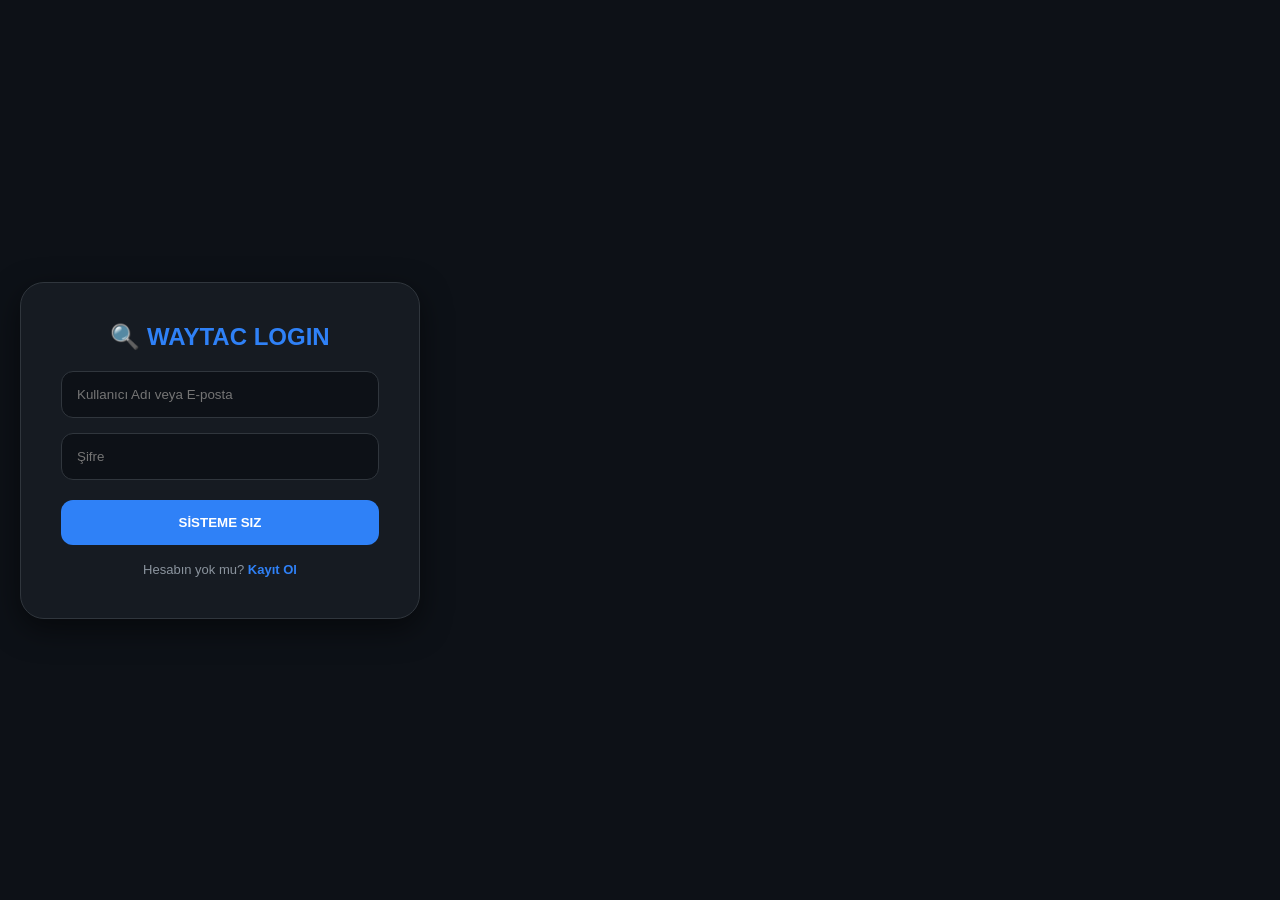
==== index.html @ c375c384 "Update index.html" ====
<!DOCTYPE html>
<html lang="tr">
<head>
    <meta charset="UTF-8">
    <meta name="viewport" content="width=device-width, initial-scale=1.0">
    <title>WAYTAC PANEL | Komuta Merkezi</title>
    
    <!-- 1. SİBER GÜVENLİK VE KAYIT MOTORU -->
    <script>
        function checkSession() {
            if (!localStorage.getItem('waytac_session')) {
                document.body.innerHTML = `
                <div id="auth-container" style="background:#0d1117; color:white; height:100vh; display:flex; align-items:center; justify-content:center; font-family:sans-serif; flex-direction:column; padding:20px;">
                    <!-- GİRİŞ FORMU -->
                    <div id="login-box" style="background:#161b22; padding:40px; border-radius:24px; border:1px solid #30363d; width:100%; max-width:400px; text-align:center; box-shadow: 0 10px 30px rgba(0,0,0,0.5);">
                        <h2 style="margin-bottom:20px; color:#2f81f7;">🔍 WAYTAC LOGIN</h2>
                        <input type="text" id="l_user" placeholder="Kullanıcı Adı veya E-posta" style="width:100%; padding:15px; margin-bottom:15px; background:#0d1117; border:1px solid #30363d; border-radius:12px; color:white; outline:none;">
                        <input type="password" id="l_pass" placeholder="Şifre" style="width:100%; padding:15px; margin-bottom:20px; background:#0d1117; border:1px solid #30363d; border-radius:12px; color:white; outline:none;">
                        <button onclick="doLogin()" style="width:100%; padding:15px; background:#2f81f7; border:none; border-radius:12px; color:white; font-weight:bold; cursor:pointer; margin-bottom:15px;">SİSTEME SIZ</button>
                        <span onclick="toggleAuth()" style="color:#8b949e; cursor:pointer; font-size:13px;">Hesabın yok mu? <b style="color:#2f81f7;">Kayıt Ol</b></span>
                    </div>
                    <!-- KAYIT FORMU -->
                    <div id="reg-box" style="display:none; background:#161b22; padding:40px; border-radius:24px; border:1px solid #30363d; width:100%; max-width:400px; text-align:center;">
                        <h2 style="margin-bottom:20px; color:#2f81f7;">📧 E-POSTA KAYIT</h2>
                        <input type="email" id="r_email" placeholder="E-posta Adresi" style="width:100%; padding:15px; margin-bottom:15px; background:#0d1117; border:1px solid #30363d; border-radius:12px; color:white; outline:none;">
                        <input type="password" id="r_pass" placeholder="Güçlü Şifre Oluştur" style="width:100%; padding:15px; margin-bottom:20px; background:#0d1117; border:1px solid #30363d; border-radius:12px; color:white; outline:none;">
                        <button onclick="doRegister()" style="width:100%; padding:15px; background:#2f81f7; border:none; border-radius:12px; color:white; font-weight:bold; cursor:pointer; margin-bottom:15px;">KAYDI TAMAMLA</button>
                        <span onclick="toggleAuth()" style="color:#8b949e; cursor:pointer; font-size:13px;">Zaten üye misin? <b style="color:#2f81f7;">Giriş Yap</b></span>
                    </div>
                </div>`;
            }
        }

        function toggleAuth() {
            const l = document.getElementById('login-box');
            const r = document.getElementById('reg-box');
            l.style.display = l.style.display === 'none' ? 'block' : 'none';
            r.style.display = r.style.display === 'none' ? 'block' : 'none';
        }

        function doRegister() {
            const e = document.getElementById('r_email').value;
            const p = document.getElementById('r_pass').value;
            if(e && p) {
                localStorage.setItem('u_' + e, p);
                alert("Operatör kaydı başarılı! Şimdi giriş yapabilirsin.");
                toggleAuth();
            }
        }

        function doLogin() {
            const u = document.getElementById('l_user').value;
            const p = document.getElementById('l_pass').value;
            if((u === "waytac" && p === "aytac1235") || (localStorage.getItem('u_'+u) === p)) {
                localStorage.setItem('waytac_session', u);
                location.reload();
            } else { alert("YETKİ REDDEDİLDİ!"); }
        }
    </script>

    <link rel="stylesheet" href="https://cloudflare.com">
    <style>
        :root { --bg: #0d1117; --sidebar: #11151c; --accent: #2f81f7; --text: #8b949e; --card: #161b22; }
        * { box-sizing: border-box; margin: 0; padding: 0; }
        body { background: var(--bg); color: white; font-family: sans-serif; display: flex; overflow-x: hidden; min-height: 100vh; }
        
        .menu-toggle { position: fixed; top: 20px; left: 20px; background: var(--accent); color: white; width: 45px; height: 45px; display: flex; align-items: center; justify-content: center; border-radius: 12px; cursor: pointer; z-index: 1100; box-shadow: 0 0 15px rgba(47,129,247,0.5); }
        .sidebar { width: 280px; height: 100vh; background: var(--sidebar); position: fixed; left: -280px; top: 0; border-right: 1px solid #30363d; padding: 25px; z-index: 1050; transition: 0.3s; overflow-y: auto; }
        .sidebar.active { left: 0; }
        .overlay { display: none; position: fixed; top: 0; left: 0; width: 100%; height: 100%; background: rgba(0,0,0,0.8); z-index: 1040; backdrop-filter: blur(4px); }
        .overlay.active { display: block; }
        
        .logo { font-size: 22px; font-weight: 800; margin-bottom: 30px; margin-top: 50px; text-align: center; }
        .logo span { color: var(--accent); }

        .menu-section a, .dropbtn { display: flex; align-items: center; width: 100%; padding: 12px; color: var(--text); text-decoration: none; border-radius: 10px; background: none; border: none; cursor: pointer; font-size: 14px; margin-bottom: 2px; }
        .menu-section a:hover, .dropbtn:hover { background: #1f2937; color: white; }
        .menu-section i { margin-right: 12px; width: 18px; text-align: center; color: var(--accent); }

        .dropdown-content { display: none; padding-left: 20px; flex-direction: column; }
        .dropdown-content a { font-size: 13px; color: #c9d1d9; padding: 10px; border-radius: 8px; text-decoration: none; }
        .dropdown-content a:hover { color: var(--accent); background: rgba(47, 129, 247, 0.1); }
        .arrow { margin-left: auto; transition: 0.3s; font-size: 10px; }

        main { width: 100%; display: flex; justify-content: center; align-items: center; min-height: 100vh; padding: 20px; }
        .stat-card { background: var(--card); border: 1px solid #30363d; border-radius: 28px; padding: 40px; max-width: 500px; width: 100%; text-align: center; }
        .stats-grid { display: flex; gap: 15px; margin-top: 30px; }
        .stat-item { background: #1f2937; padding: 18px; border-radius: 18px; flex: 1; border: 1px solid #30363d; }
        .stat-label { color: var(--accent); font-size: 12px; display: block; font-weight: bold; }
        .stat-value { font-size: 24px; font-weight: 800; }
        .badge-v1 { font-size: 9px; background: #1e40af; padding: 2px 5px; border-radius: 4px; margin-left: 5px; color: white; }
    </style>
</head>
<body onload="checkSession()">

    <div class="menu-toggle" onclick="toggleSidebar()"><i class="fas fa-bars"></i></div>
    <div class="overlay" id="overlay" onclick="toggleSidebar()"></div>

    <div class="sidebar" id="sidebar">
        <div class="logo">🔍 WAYTAC <span>PANEL</span></div>
        
        <div class="menu-section">
            <a href="#" onclick="location.reload()"><i class="fas fa-home"></i> Ana Sayfa</a>
            <a href="#" onclick="showSorgu('Market', 'Ürün Adı')"><i class="fas fa-shopping-basket"></i> Market</a>
            <a href="#" onclick="showSorgu('Bakiye', 'Yüklenecek Miktar')"><i class="fas fa-wallet"></i> Bakiye Yükle <span style="color:#3b82f6; font-size:9px; margin-left:5px;">Bonus Aktif</span></a>
            <a href="#" onclick="cikisYap()"><i class="fas fa-sign-out-alt"></i> Güvenli Çıkış</a>
        </div>

        <div class="menu-section">
            <p style="color:var(--text); font-size:11px; margin:20px 0 10px 10px; text-transform:uppercase; font-weight:bold;">Sorgu Çözümleri</p>
            
            <!-- 🆔 MERNIS 2026 -->
            <div class="dropdown">
                <button class="dropbtn" onclick="toggleDrop(this)"><i class="fas fa-user-shield"></i> Mernis 2026 <i class="fas fa-chevron-right arrow"></i></button>
                <div class="dropdown-content">
                    <a href="#" onclick="showSorgu('Ad Soyad', 'İsim Soyisim')">• Ad Soyad Sorgulama</a>
                    <a href="#" onclick="showSorgu('Ad Soyad Kapsamlı', 'İsim Soyisim')">• Ad Soyad Kapsamlı <span class="badge-v1">V1</span></a>
                    <a href="#" onclick="showSorgu('TC Kimlik', 'T.C. No')">• TC Kimlik Sorgulama</a>
                    <a href="#" onclick="showSorgu('TC Pro', 'T.C. No')">• TC Pro Sorgulama</a>
                    <a href="#" onclick="showSorgu('Vergi Dairesi', 'Vergi No / T.C.')">• Vergi Dairesi Sorgulama</a>
                    <a href="#" onclick="showSorgu('Medeni Hal', 'T.C. No')">• Medeni Hal Sorgulama</a>
                </div>
            </div>

            <!-- 👨‍👩‍👧 AILE ÇÖZÜMLERİ -->
            <div class="dropdown">
                <button class="dropbtn" onclick="toggleDrop(this)"><i class="fas fa-users"></i> Aile Çözümleri <i class="fas fa-chevron-right arrow"></i></button>
                <div class="dropdown-content">
                    <a href="#" onclick="showSorgu('Aile', 'T.C. No')">• Aile Sorgulama</a>
                    <a href="#" onclick="showSorgu('Sülale', 'T.C. No')">• Sülale Sorgulama</a>
                    <a href="#" onclick="showSorgu('Anne Tarafı', 'T.C. No')">• Anne Tarafı Sorgulama</a>
                    <a href="#" onclick="showSorgu('Baba Tarafı', 'T.C. No')">• Baba Tarafı Sorgulama</a>
                    <a href="#" onclick="showSorgu('Eş Sorgu', 'T.C. No')">• Eş Sorgulama</a>
                </div>
            </div>

            <!-- 📍 ADRES ÇÖZÜMLERİ -->
            <div class="dropdown">
                <button class="dropbtn" onclick="toggleDrop(this)"><i class="fas fa-map-marked-alt"></i> Adres Çözümleri <i class="fas fa-chevron-right arrow"></i></button>
                <div class="dropdown-content">
                    <a href="#" onclick="showSorgu('Adres', 'T.C. No')">• Adres Sorgulama</a>
                    <a href="#" onclick="showSorgu('Bina', 'Bina ID')">• Bina Sorgulama</a>
                    <a href="#" onclick="showSorgu('Köy/Mahalle', 'Köy/Mahalle Adı')">• Köy Mahalle Sorgulama</a>
                </div>
            </div>

            <a href="#" style="color: #fbbf24;"><i class="fas fa-crown"></i> Premium Odacık</a>
        </div>
    </div>

    <main>
        <div id="dynamic-area">
            <div class="stat-card">
                <h1>Hoş Geldin Operatör #WAYTAC</h1>
                <p style="color:var(--text); margin-top:10px;">Sistem mühürlendi. Menüden seçim yap.</p>
                <div class="stats-grid">
                    <div class="stat-item"><span class="stat-label">Kullanıcı:</span><span class="stat-value">1</span></div>
                    <div class="stat-item"><span class="stat-label">Sorgu:</span><span class="stat-value">0</span></div>
                </div>
            </div>
        </div>
    </main>

    <script>
        function toggleSidebar() { document.getElementById("sidebar").classList.toggle("active"); document.getElementById("overlay").classList.toggle("active"); }
        function toggleDrop(btn) { const content = btn.nextElementSibling; const arrow = btn.querySelector('.arrow'); const isOpen = content.style.display === 'flex'; content.style.display = isOpen ? 'none' : 'flex'; arrow.style.transform = isOpen ? 'rotate(0deg)' : 'rotate(90deg)'; }
        function cikisYap() { localStorage.removeItem('waytac_session'); location.reload(); }
        function showSorgu(t, p) { 
            document.getElementById('dynamic-area').innerHTML = `
            <div class="stat-card">
                <h2 style="color:var(--accent); text-transform:uppercase;">${t} SİSTEMİ</h2>
                <input type="text" placeholder="${p} Giriniz..." style="width:100%; padding:15px; margin:20px 0; background:#0d1117; border:1px solid #334155; color:white; border-radius:12px; outline:none;">
                <button onclick="alert('Operasyon Başlatıldı!')" style="width:100%; padding:15px; background:var(--accent); color:white; border:none; border-radius:12px; font-weight:bold; cursor:pointer;">SORGULA</button>
            </div>`;
            toggleSidebar(); 
        }
    </script>
</body>
</html>
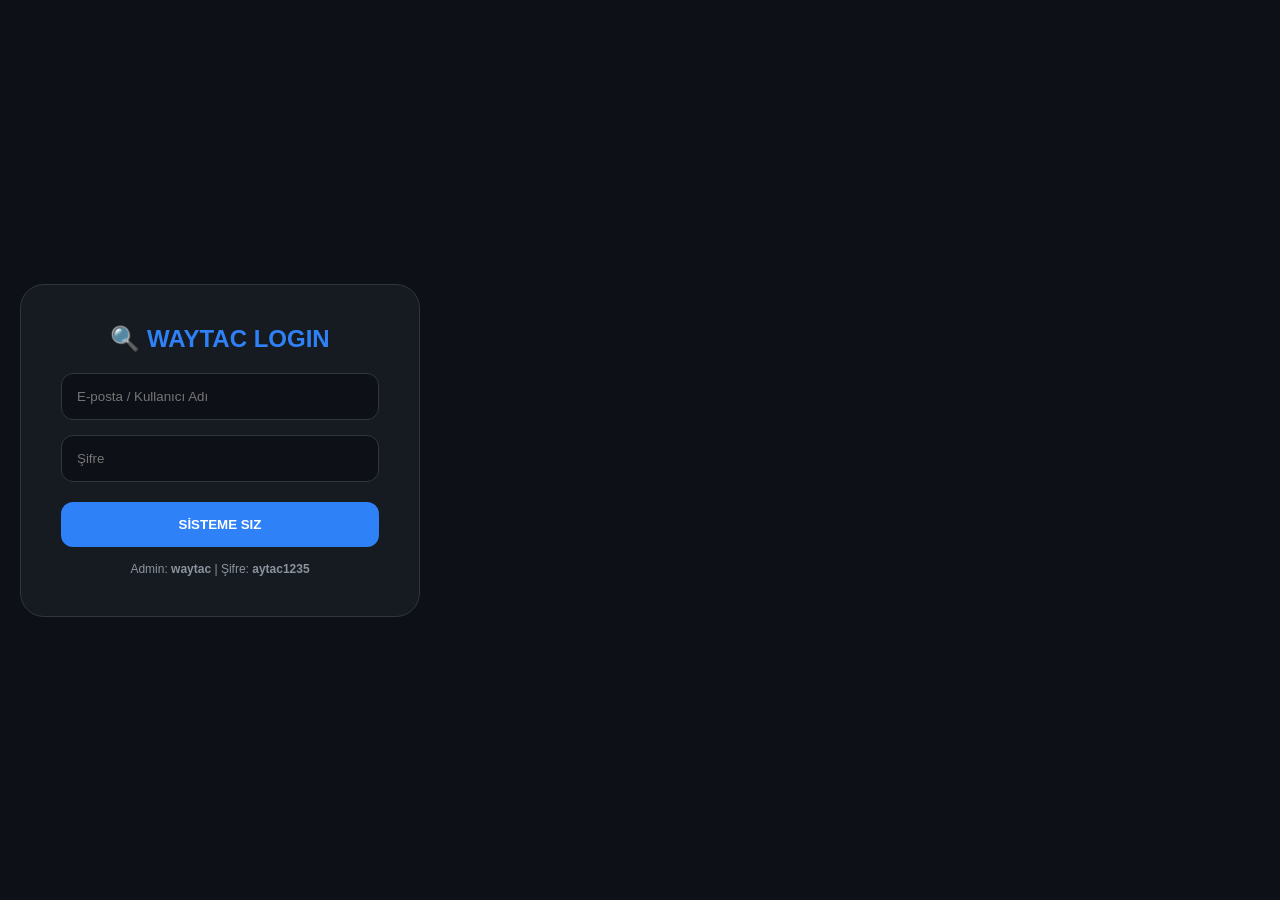
==== commit ec215417: "Update index.html" ====
--- a/index.html
+++ b/index.html
@@ -4,91 +4,71 @@
     <meta charset="UTF-8">
     <meta name="viewport" content="width=device-width, initial-scale=1.0">
     <title>WAYTAC PANEL | Komuta Merkezi</title>
+    <link rel="stylesheet" href="https://cloudflare.com">
     
-    <!-- 1. SİBER GÜVENLİK VE KAYIT MOTORU -->
     <script>
+        // OTURUM MOTORU
         function checkSession() {
             if (!localStorage.getItem('waytac_session')) {
                 document.body.innerHTML = `
-                <div id="auth-container" style="background:#0d1117; color:white; height:100vh; display:flex; align-items:center; justify-content:center; font-family:sans-serif; flex-direction:column; padding:20px;">
-                    <!-- GİRİŞ FORMU -->
-                    <div id="login-box" style="background:#161b22; padding:40px; border-radius:24px; border:1px solid #30363d; width:100%; max-width:400px; text-align:center; box-shadow: 0 10px 30px rgba(0,0,0,0.5);">
+                <div style="background:#0d1117; color:white; height:100vh; display:flex; align-items:center; justify-content:center; font-family:sans-serif; flex-direction:column; padding:20px;">
+                    <div style="background:#161b22; padding:40px; border-radius:24px; border:1px solid #30363d; width:100%; max-width:400px; text-align:center;">
                         <h2 style="margin-bottom:20px; color:#2f81f7;">🔍 WAYTAC LOGIN</h2>
-                        <input type="text" id="l_user" placeholder="Kullanıcı Adı veya E-posta" style="width:100%; padding:15px; margin-bottom:15px; background:#0d1117; border:1px solid #30363d; border-radius:12px; color:white; outline:none;">
+                        <input type="text" id="l_user" placeholder="E-posta / Kullanıcı Adı" style="width:100%; padding:15px; margin-bottom:15px; background:#0d1117; border:1px solid #30363d; border-radius:12px; color:white; outline:none;">
                         <input type="password" id="l_pass" placeholder="Şifre" style="width:100%; padding:15px; margin-bottom:20px; background:#0d1117; border:1px solid #30363d; border-radius:12px; color:white; outline:none;">
                         <button onclick="doLogin()" style="width:100%; padding:15px; background:#2f81f7; border:none; border-radius:12px; color:white; font-weight:bold; cursor:pointer; margin-bottom:15px;">SİSTEME SIZ</button>
-                        <span onclick="toggleAuth()" style="color:#8b949e; cursor:pointer; font-size:13px;">Hesabın yok mu? <b style="color:#2f81f7;">Kayıt Ol</b></span>
-                    </div>
-                    <!-- KAYIT FORMU -->
-                    <div id="reg-box" style="display:none; background:#161b22; padding:40px; border-radius:24px; border:1px solid #30363d; width:100%; max-width:400px; text-align:center;">
-                        <h2 style="margin-bottom:20px; color:#2f81f7;">📧 E-POSTA KAYIT</h2>
-                        <input type="email" id="r_email" placeholder="E-posta Adresi" style="width:100%; padding:15px; margin-bottom:15px; background:#0d1117; border:1px solid #30363d; border-radius:12px; color:white; outline:none;">
-                        <input type="password" id="r_pass" placeholder="Güçlü Şifre Oluştur" style="width:100%; padding:15px; margin-bottom:20px; background:#0d1117; border:1px solid #30363d; border-radius:12px; color:white; outline:none;">
-                        <button onclick="doRegister()" style="width:100%; padding:15px; background:#2f81f7; border:none; border-radius:12px; color:white; font-weight:bold; cursor:pointer; margin-bottom:15px;">KAYDI TAMAMLA</button>
-                        <span onclick="toggleAuth()" style="color:#8b949e; cursor:pointer; font-size:13px;">Zaten üye misin? <b style="color:#2f81f7;">Giriş Yap</b></span>
+                        <p style="font-size:12px; color:#8b949e;">Admin: <b>waytac</b> | Şifre: <b>aytac1235</b></p>
                     </div>
                 </div>`;
-            }
-        }
-
-        function toggleAuth() {
-            const l = document.getElementById('login-box');
-            const r = document.getElementById('reg-box');
-            l.style.display = l.style.display === 'none' ? 'block' : 'none';
-            r.style.display = r.style.display === 'none' ? 'block' : 'none';
-        }
-
-        function doRegister() {
-            const e = document.getElementById('r_email').value;
-            const p = document.getElementById('r_pass').value;
-            if(e && p) {
-                localStorage.setItem('u_' + e, p);
-                alert("Operatör kaydı başarılı! Şimdi giriş yapabilirsin.");
-                toggleAuth();
             }
         }
 
         function doLogin() {
             const u = document.getElementById('l_user').value;
             const p = document.getElementById('l_pass').value;
-            if((u === "waytac" && p === "aytac1235") || (localStorage.getItem('u_'+u) === p)) {
-                localStorage.setItem('waytac_session', u);
+            if(u === "waytac" && p === "aytac1235") {
+                localStorage.setItem('waytac_session', 'admin');
                 location.reload();
             } else { alert("YETKİ REDDEDİLDİ!"); }
         }
     </script>
 
-    <link rel="stylesheet" href="https://cloudflare.com">
     <style>
         :root { --bg: #0d1117; --sidebar: #11151c; --accent: #2f81f7; --text: #8b949e; --card: #161b22; }
         * { box-sizing: border-box; margin: 0; padding: 0; }
         body { background: var(--bg); color: white; font-family: sans-serif; display: flex; overflow-x: hidden; min-height: 100vh; }
-        
-        .menu-toggle { position: fixed; top: 20px; left: 20px; background: var(--accent); color: white; width: 45px; height: 45px; display: flex; align-items: center; justify-content: center; border-radius: 12px; cursor: pointer; z-index: 1100; box-shadow: 0 0 15px rgba(47,129,247,0.5); }
-        .sidebar { width: 280px; height: 100vh; background: var(--sidebar); position: fixed; left: -280px; top: 0; border-right: 1px solid #30363d; padding: 25px; z-index: 1050; transition: 0.3s; overflow-y: auto; }
+
+        /* BELİRGİN MAVİ 3 ÇİZGİ */
+        .menu-toggle { position: fixed; top: 20px; left: 20px; background: var(--accent); color: white; width: 45px; height: 45px; display: flex; align-items: center; justify-content: center; border-radius: 12px; cursor: pointer; z-index: 2000; box-shadow: 0 0 15px rgba(47,129,247,0.5); }
+
+        /* YAN MENÜ TASARIMI */
+        .sidebar { width: 280px; height: 100vh; background: var(--sidebar); position: fixed; left: -280px; top: 0; border-right: 1px solid #30363d; padding: 25px; z-index: 1500; transition: 0.3s; overflow-y: auto; }
         .sidebar.active { left: 0; }
-        .overlay { display: none; position: fixed; top: 0; left: 0; width: 100%; height: 100%; background: rgba(0,0,0,0.8); z-index: 1040; backdrop-filter: blur(4px); }
+        .overlay { display: none; position: fixed; top: 0; left: 0; width: 100%; height: 100%; background: rgba(0,0,0,0.8); z-index: 1400; backdrop-filter: blur(4px); }
         .overlay.active { display: block; }
-        
+
         .logo { font-size: 22px; font-weight: 800; margin-bottom: 30px; margin-top: 50px; text-align: center; }
         .logo span { color: var(--accent); }
 
-        .menu-section a, .dropbtn { display: flex; align-items: center; width: 100%; padding: 12px; color: var(--text); text-decoration: none; border-radius: 10px; background: none; border: none; cursor: pointer; font-size: 14px; margin-bottom: 2px; }
+        /* MENÜ ELEMANLARI */
+        .section-title { color: var(--text); font-size: 11px; text-transform: uppercase; margin: 20px 0 10px 10px; font-weight: bold; }
+        .menu-section a, .dropbtn { display: flex; align-items: center; width: 100%; padding: 12px; color: var(--text); text-decoration: none; border-radius: 10px; background: none; border: none; cursor: pointer; font-size: 14px; margin-bottom: 2px; text-align: left; }
         .menu-section a:hover, .dropbtn:hover { background: #1f2937; color: white; }
         .menu-section i { margin-right: 12px; width: 18px; text-align: center; color: var(--accent); }
 
-        .dropdown-content { display: none; padding-left: 20px; flex-direction: column; }
+        /* DROPDOWN (AÇILIR LİSTE) */
+        .dropdown-content { display: none; padding-left: 15px; flex-direction: column; background: rgba(255,255,255,0.02); border-radius: 8px; margin-bottom: 10px; }
         .dropdown-content a { font-size: 13px; color: #c9d1d9; padding: 10px; border-radius: 8px; text-decoration: none; }
         .dropdown-content a:hover { color: var(--accent); background: rgba(47, 129, 247, 0.1); }
         .arrow { margin-left: auto; transition: 0.3s; font-size: 10px; }
+        .badge-v1 { font-size: 9px; background: #1e40af; padding: 1px 4px; border-radius: 4px; margin-left: 5px; }
 
-        main { width: 100%; display: flex; justify-content: center; align-items: center; min-height: 100vh; padding: 20px; }
-        .stat-card { background: var(--card); border: 1px solid #30363d; border-radius: 28px; padding: 40px; max-width: 500px; width: 100%; text-align: center; }
+        /* ANA EKRAN */
+        main { width: 100%; display: flex; justify-content: center; align-items: center; padding: 20px; }
+        .stat-card { background: var(--card); border: 1px solid #30363d; border-radius: 28px; padding: 40px; max-width: 500px; width: 100%; text-align: center; box-shadow: 0 10px 30px rgba(0,0,0,0.5); }
         .stats-grid { display: flex; gap: 15px; margin-top: 30px; }
         .stat-item { background: #1f2937; padding: 18px; border-radius: 18px; flex: 1; border: 1px solid #30363d; }
-        .stat-label { color: var(--accent); font-size: 12px; display: block; font-weight: bold; }
-        .stat-value { font-size: 24px; font-weight: 800; }
-        .badge-v1 { font-size: 9px; background: #1e40af; padding: 2px 5px; border-radius: 4px; margin-left: 5px; color: white; }
+        .stat-value { font-size: 24px; font-weight: 800; color: white; }
     </style>
 </head>
 <body onload="checkSession()">
@@ -102,14 +82,14 @@
         <div class="menu-section">
             <a href="#" onclick="location.reload()"><i class="fas fa-home"></i> Ana Sayfa</a>
             <a href="#" onclick="showSorgu('Market', 'Ürün Adı')"><i class="fas fa-shopping-basket"></i> Market</a>
-            <a href="#" onclick="showSorgu('Bakiye', 'Yüklenecek Miktar')"><i class="fas fa-wallet"></i> Bakiye Yükle <span style="color:#3b82f6; font-size:9px; margin-left:5px;">Bonus Aktif</span></a>
-            <a href="#" onclick="cikisYap()"><i class="fas fa-sign-out-alt"></i> Güvenli Çıkış</a>
+            <a href="#" onclick="showSorgu('Bakiye', 'Miktar')"><i class="fas fa-wallet"></i> Bakiye Yükle</a>
+            <a href="#" onclick="localStorage.removeItem('waytac_session'); location.reload();"><i class="fas fa-sign-out-alt"></i> Güvenli Çıkış</a>
         </div>
 
         <div class="menu-section">
-            <p style="color:var(--text); font-size:11px; margin:20px 0 10px 10px; text-transform:uppercase; font-weight:bold;">Sorgu Çözümleri</p>
+            <p class="section-title">SORGU ÇÖZÜMLERİ</p>
             
-            <!-- 🆔 MERNIS 2026 -->
+            <!-- 🆔 MERNIS 2026 (TAM LİSTE) -->
             <div class="dropdown">
                 <button class="dropbtn" onclick="toggleDrop(this)"><i class="fas fa-user-shield"></i> Mernis 2026 <i class="fas fa-chevron-right arrow"></i></button>
                 <div class="dropdown-content">
@@ -117,12 +97,12 @@
                     <a href="#" onclick="showSorgu('Ad Soyad Kapsamlı', 'İsim Soyisim')">• Ad Soyad Kapsamlı <span class="badge-v1">V1</span></a>
                     <a href="#" onclick="showSorgu('TC Kimlik', 'T.C. No')">• TC Kimlik Sorgulama</a>
                     <a href="#" onclick="showSorgu('TC Pro', 'T.C. No')">• TC Pro Sorgulama</a>
-                    <a href="#" onclick="showSorgu('Vergi Dairesi', 'Vergi No / T.C.')">• Vergi Dairesi Sorgulama</a>
+                    <a href="#" onclick="showSorgu('Vergi Dairesi', 'Vergi/TC No')">• Vergi Dairesi Sorgulama</a>
                     <a href="#" onclick="showSorgu('Medeni Hal', 'T.C. No')">• Medeni Hal Sorgulama</a>
                 </div>
             </div>
 
-            <!-- 👨‍👩‍👧 AILE ÇÖZÜMLERİ -->
+            <!-- 👨‍👩‍👧‍👦 AILE ÇÖZÜMLERİ (TAM LİSTE) -->
             <div class="dropdown">
                 <button class="dropbtn" onclick="toggleDrop(this)"><i class="fas fa-users"></i> Aile Çözümleri <i class="fas fa-chevron-right arrow"></i></button>
                 <div class="dropdown-content">
@@ -134,7 +114,7 @@
                 </div>
             </div>
 
-            <!-- 📍 ADRES ÇÖZÜMLERİ -->
+            <!-- 📍 ADRES ÇÖZÜMLERİ (TAM LİSTE) -->
             <div class="dropdown">
                 <button class="dropbtn" onclick="toggleDrop(this)"><i class="fas fa-map-marked-alt"></i> Adres Çözümleri <i class="fas fa-chevron-right arrow"></i></button>
                 <div class="dropdown-content">
@@ -152,10 +132,10 @@
         <div id="dynamic-area">
             <div class="stat-card">
                 <h1>Hoş Geldin Operatör #WAYTAC</h1>
-                <p style="color:var(--text); margin-top:10px;">Sistem mühürlendi. Menüden seçim yap.</p>
+                <p style="color:var(--text); margin-top:10px;">Sistem aktif. Menüden seçim yap.</p>
                 <div class="stats-grid">
-                    <div class="stat-item"><span class="stat-label">Kullanıcı:</span><span class="stat-value">1</span></div>
-                    <div class="stat-item"><span class="stat-label">Sorgu:</span><span class="stat-value">0</span></div>
+                    <div class="stat-item"><span style="color:var(--accent); font-size:12px; display:block;">Kullanıcı:</span><span class="stat-value">1</span></div>
+                    <div class="stat-item"><span style="color:var(--accent); font-size:12px; display:block;">Sorgu:</span><span class="stat-value">0</span></div>
                 </div>
             </div>
         </div>
@@ -163,16 +143,21 @@
 
     <script>
         function toggleSidebar() { document.getElementById("sidebar").classList.toggle("active"); document.getElementById("overlay").classList.toggle("active"); }
-        function toggleDrop(btn) { const content = btn.nextElementSibling; const arrow = btn.querySelector('.arrow'); const isOpen = content.style.display === 'flex'; content.style.display = isOpen ? 'none' : 'flex'; arrow.style.transform = isOpen ? 'rotate(0deg)' : 'rotate(90deg)'; }
-        function cikisYap() { localStorage.removeItem('waytac_session'); location.reload(); }
-        function showSorgu(t, p) { 
+        function toggleDrop(btn) {
+            const content = btn.nextElementSibling;
+            const arrow = btn.querySelector('.arrow');
+            const isOpen = content.style.display === 'flex';
+            content.style.display = isOpen ? 'none' : 'flex';
+            arrow.style.transform = isOpen ? 'rotate(0deg)' : 'rotate(90deg)';
+        }
+        function showSorgu(t, p) {
             document.getElementById('dynamic-area').innerHTML = `
             <div class="stat-card">
-                <h2 style="color:var(--accent); text-transform:uppercase;">${t} SİSTEMİ</h2>
-                <input type="text" placeholder="${p} Giriniz..." style="width:100%; padding:15px; margin:20px 0; background:#0d1117; border:1px solid #334155; color:white; border-radius:12px; outline:none;">
-                <button onclick="alert('Operasyon Başlatıldı!')" style="width:100%; padding:15px; background:var(--accent); color:white; border:none; border-radius:12px; font-weight:bold; cursor:pointer;">SORGULA</button>
+                <h2 style="color:var(--accent); margin-bottom:20px;">${t.toUpperCase()} SİSTEMİ</h2>
+                <input type="text" placeholder="${p} Girin..." style="width:100%; padding:16px; background:#0d1117; border:1px solid #334155; color:white; border-radius:12px; outline:none; margin-bottom:15px;">
+                <button onclick="alert('Operasyon Başlatıldı!')" style="width:100%; padding:16px; background:var(--accent); color:white; border:none; border-radius:12px; font-weight:bold; cursor:pointer;">SORGULAMAYI BAŞLAT</button>
             </div>`;
-            toggleSidebar(); 
+            toggleSidebar();
         }
     </script>
 </body>
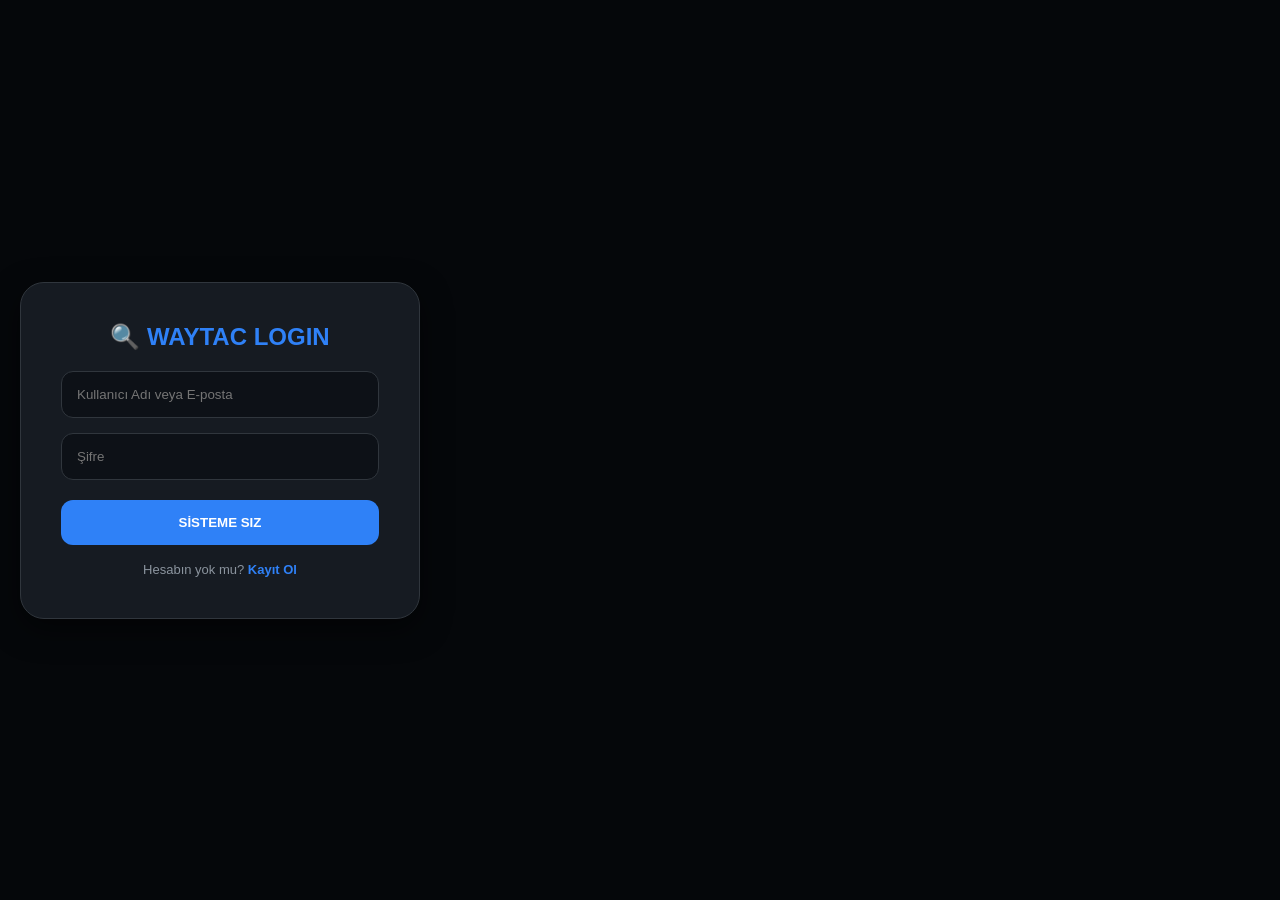
==== commit 9c87aea4: "Update index.html" ====
--- a/index.html
+++ b/index.html
@@ -3,72 +3,66 @@
 <head>
     <meta charset="UTF-8">
     <meta name="viewport" content="width=device-width, initial-scale=1.0">
-    <title>WAYTAC PANEL | Komuta Merkezi</title>
-    <link rel="stylesheet" href="https://cloudflare.com">
+    <title>WAYTAC | Komuta Merkezi</title>
+    
+    <link rel="icon" href="https://icons8.com" type="image/x-icon">
     
     <script>
-        // OTURUM MOTORU
+        // 1. SİBER GÜVENLİK VE KAYIT MOTORU
         function checkSession() {
             if (!localStorage.getItem('waytac_session')) {
                 document.body.innerHTML = `
-                <div style="background:#0d1117; color:white; height:100vh; display:flex; align-items:center; justify-content:center; font-family:sans-serif; flex-direction:column; padding:20px;">
-                    <div style="background:#161b22; padding:40px; border-radius:24px; border:1px solid #30363d; width:100%; max-width:400px; text-align:center;">
+                <div id="auth-container" style="background:#05070a; color:white; height:100vh; display:flex; align-items:center; justify-content:center; font-family:sans-serif; flex-direction:column; padding:20px;">
+                    <div id="login-box" style="background:#161b22; padding:40px; border-radius:24px; border:1px solid #30363d; width:100%; max-width:400px; text-align:center; box-shadow: 0 10px 30px rgba(0,0,0,0.5);">
                         <h2 style="margin-bottom:20px; color:#2f81f7;">🔍 WAYTAC LOGIN</h2>
-                        <input type="text" id="l_user" placeholder="E-posta / Kullanıcı Adı" style="width:100%; padding:15px; margin-bottom:15px; background:#0d1117; border:1px solid #30363d; border-radius:12px; color:white; outline:none;">
+                        <input type="text" id="l_user" placeholder="Kullanıcı Adı veya E-posta" style="width:100%; padding:15px; margin-bottom:15px; background:#0d1117; border:1px solid #30363d; border-radius:12px; color:white; outline:none;">
                         <input type="password" id="l_pass" placeholder="Şifre" style="width:100%; padding:15px; margin-bottom:20px; background:#0d1117; border:1px solid #30363d; border-radius:12px; color:white; outline:none;">
                         <button onclick="doLogin()" style="width:100%; padding:15px; background:#2f81f7; border:none; border-radius:12px; color:white; font-weight:bold; cursor:pointer; margin-bottom:15px;">SİSTEME SIZ</button>
-                        <p style="font-size:12px; color:#8b949e;">Admin: <b>waytac</b> | Şifre: <b>aytac1235</b></p>
+                        <span onclick="toggleAuth()" style="color:#8b949e; cursor:pointer; font-size:13px;">Hesabın yok mu? <b style="color:#2f81f7;">Kayıt Ol</b></span>
+                    </div>
+                    <div id="reg-box" style="display:none; background:#161b22; padding:40px; border-radius:24px; border:1px solid #30363d; width:100%; max-width:400px; text-align:center;">
+                        <h2 style="margin-bottom:20px; color:#2f81f7;">📧 E-POSTA KAYIT</h2>
+                        <input type="email" id="r_email" placeholder="E-posta Adresiniz" style="width:100%; padding:15px; margin-bottom:15px; background:#0d1117; border:1px solid #30363d; border-radius:12px; color:white; outline:none;">
+                        <input type="password" id="r_pass" placeholder="Şifre Belirleyin" style="width:100%; padding:15px; margin-bottom:20px; background:#0d1117; border:1px solid #30363d; border-radius:12px; color:white; outline:none;">
+                        <button onclick="doRegister()" style="width:100%; padding:15px; background:#2f81f7; border:none; border-radius:12px; color:white; font-weight:bold; cursor:pointer; margin-bottom:15px;">KAYDI TAMAMLA</button>
+                        <span onclick="toggleAuth()" style="color:#8b949e; cursor:pointer; font-size:13px;">Zaten üye misin? <b style="color:#2f81f7;">Giriş Yap</b></span>
                     </div>
                 </div>`;
             }
         }
-
-        function doLogin() {
-            const u = document.getElementById('l_user').value;
-            const p = document.getElementById('l_pass').value;
-            if(u === "waytac" && p === "aytac1235") {
-                localStorage.setItem('waytac_session', 'admin');
-                location.reload();
-            } else { alert("YETKİ REDDEDİLDİ!"); }
+        function toggleAuth() { const lb = document.getElementById('login-box'); const rb = document.getElementById('reg-box'); lb.style.display = lb.style.display === 'none' ? 'block' : 'none'; rb.style.display = rb.style.display === 'none' ? 'block' : 'none'; }
+        function doRegister() { const e = document.getElementById('r_email').value; const p = document.getElementById('r_pass').value; if(e && p) { localStorage.setItem('u_data_'+e, p); alert("Kayıt Başarılı!"); toggleAuth(); } }
+        function doLogin() { 
+            const u = document.getElementById('l_user').value; const p = document.getElementById('l_pass').value;
+            if((u === "waytac" && p === "aytac1235") || (localStorage.getItem('u_data_'+u) === p)) { localStorage.setItem('waytac_session', u); location.reload(); } else { alert("Hatalı Giriş!"); }
         }
     </script>
 
+    <link rel="stylesheet" href="https://cloudflare.com">
     <style>
-        :root { --bg: #0d1117; --sidebar: #11151c; --accent: #2f81f7; --text: #8b949e; --card: #161b22; }
+        :root { --bg: #05070a; --sidebar: #0a0d14; --accent: #2f81f7; --text: #8b949e; --card: #10141c; }
         * { box-sizing: border-box; margin: 0; padding: 0; }
         body { background: var(--bg); color: white; font-family: sans-serif; display: flex; overflow-x: hidden; min-height: 100vh; }
+        .menu-toggle { position: fixed; top: 25px; left: 25px; background: var(--accent); color: white; width: 50px; height: 50px; display: flex; align-items: center; justify-content: center; border-radius: 15px; cursor: pointer; z-index: 2000; box-shadow: 0 0 20px rgba(47,129,247,0.4); }
+        .sidebar { width: 280px; height: 100vh; background: var(--sidebar); position: fixed; left: -280px; top: 0; border-right: 1px solid #1e293b; padding: 30px; z-index: 1500; transition: 0.3s; overflow-y: auto; }
+        .sidebar.active { left: 0; }
+        .logo { font-size: 22px; font-weight: 800; margin-bottom: 40px; margin-top: 50px; text-align: center; }
+        .logo span { color: var(--accent); }
+        .menu-section a, .dropbtn { display: flex; align-items: center; width: 100%; padding: 14px; color: var(--text); text-decoration: none; border-radius: 12px; background: none; border: none; cursor: pointer; font-size: 14px; margin-bottom: 5px; }
+        .menu-section a:hover, .dropbtn:hover { background: #1f2937; color: white; }
+        .menu-section i { margin-right: 15px; width: 20px; text-align: center; color: var(--accent); }
+        .dropdown-content { display: none; padding-left: 20px; flex-direction: column; }
+        .dropdown-content a { font-size: 13px; color: #64748b; padding: 10px; border-radius: 8px; text-decoration: none; }
+        main { width: 100%; display: flex; justify-content: center; align-items: center; min-height: 100vh; padding: 20px; }
+        .stat-card { background: var(--card); border: 1px solid #30363d; border-radius: 30px; padding: 40px; max-width: 500px; width: 100%; text-align: center; }
+        
+        /* SONUÇ TASARIMI */
+        #terminal-log { background: #000; color: #2f81f7; font-family: monospace; font-size: 12px; padding: 15px; border-radius: 10px; margin-top: 20px; text-align: left; height: 130px; overflow-y: auto; border: 1px solid #1e293b; display: none; }
+        .result-box { background: #1a1f26; padding: 20px; border-radius: 15px; margin-top: 20px; text-align: left; border-left: 4px solid #2f81f7; display: none; animation: slideIn 0.5s ease; }
+        @keyframes slideIn { from { opacity: 0; transform: translateY(10px); } to { opacity: 1; transform: translateY(0); } }
 
-        /* BELİRGİN MAVİ 3 ÇİZGİ */
-        .menu-toggle { position: fixed; top: 20px; left: 20px; background: var(--accent); color: white; width: 45px; height: 45px; display: flex; align-items: center; justify-content: center; border-radius: 12px; cursor: pointer; z-index: 2000; box-shadow: 0 0 15px rgba(47,129,247,0.5); }
-
-        /* YAN MENÜ TASARIMI */
-        .sidebar { width: 280px; height: 100vh; background: var(--sidebar); position: fixed; left: -280px; top: 0; border-right: 1px solid #30363d; padding: 25px; z-index: 1500; transition: 0.3s; overflow-y: auto; }
-        .sidebar.active { left: 0; }
-        .overlay { display: none; position: fixed; top: 0; left: 0; width: 100%; height: 100%; background: rgba(0,0,0,0.8); z-index: 1400; backdrop-filter: blur(4px); }
+        .overlay { display: none; position: fixed; top: 0; left: 0; width: 100%; height: 100%; background: rgba(0,0,0,0.85); z-index: 1400; backdrop-filter: blur(5px); }
         .overlay.active { display: block; }
-
-        .logo { font-size: 22px; font-weight: 800; margin-bottom: 30px; margin-top: 50px; text-align: center; }
-        .logo span { color: var(--accent); }
-
-        /* MENÜ ELEMANLARI */
-        .section-title { color: var(--text); font-size: 11px; text-transform: uppercase; margin: 20px 0 10px 10px; font-weight: bold; }
-        .menu-section a, .dropbtn { display: flex; align-items: center; width: 100%; padding: 12px; color: var(--text); text-decoration: none; border-radius: 10px; background: none; border: none; cursor: pointer; font-size: 14px; margin-bottom: 2px; text-align: left; }
-        .menu-section a:hover, .dropbtn:hover { background: #1f2937; color: white; }
-        .menu-section i { margin-right: 12px; width: 18px; text-align: center; color: var(--accent); }
-
-        /* DROPDOWN (AÇILIR LİSTE) */
-        .dropdown-content { display: none; padding-left: 15px; flex-direction: column; background: rgba(255,255,255,0.02); border-radius: 8px; margin-bottom: 10px; }
-        .dropdown-content a { font-size: 13px; color: #c9d1d9; padding: 10px; border-radius: 8px; text-decoration: none; }
-        .dropdown-content a:hover { color: var(--accent); background: rgba(47, 129, 247, 0.1); }
-        .arrow { margin-left: auto; transition: 0.3s; font-size: 10px; }
-        .badge-v1 { font-size: 9px; background: #1e40af; padding: 1px 4px; border-radius: 4px; margin-left: 5px; }
-
-        /* ANA EKRAN */
-        main { width: 100%; display: flex; justify-content: center; align-items: center; padding: 20px; }
-        .stat-card { background: var(--card); border: 1px solid #30363d; border-radius: 28px; padding: 40px; max-width: 500px; width: 100%; text-align: center; box-shadow: 0 10px 30px rgba(0,0,0,0.5); }
-        .stats-grid { display: flex; gap: 15px; margin-top: 30px; }
-        .stat-item { background: #1f2937; padding: 18px; border-radius: 18px; flex: 1; border: 1px solid #30363d; }
-        .stat-value { font-size: 24px; font-weight: 800; color: white; }
     </style>
 </head>
 <body onload="checkSession()">
@@ -78,64 +72,37 @@
 
     <div class="sidebar" id="sidebar">
         <div class="logo">🔍 WAYTAC <span>PANEL</span></div>
-        
         <div class="menu-section">
             <a href="#" onclick="location.reload()"><i class="fas fa-home"></i> Ana Sayfa</a>
-            <a href="#" onclick="showSorgu('Market', 'Ürün Adı')"><i class="fas fa-shopping-basket"></i> Market</a>
-            <a href="#" onclick="showSorgu('Bakiye', 'Miktar')"><i class="fas fa-wallet"></i> Bakiye Yükle</a>
-            <a href="#" onclick="localStorage.removeItem('waytac_session'); location.reload();"><i class="fas fa-sign-out-alt"></i> Güvenli Çıkış</a>
+            <a href="#" onclick="localStorage.removeItem('waytac_session'); location.reload();"><i class="fas fa-power-off"></i> Çıkış Yap</a>
         </div>
-
         <div class="menu-section">
-            <p class="section-title">SORGU ÇÖZÜMLERİ</p>
-            
-            <!-- 🆔 MERNIS 2026 (TAM LİSTE) -->
+            <p style="font-size:11px; color:#444; margin:10px 0 10px 10px; text-transform:uppercase;">Operasyonlar</p>
             <div class="dropdown">
-                <button class="dropbtn" onclick="toggleDrop(this)"><i class="fas fa-user-shield"></i> Mernis 2026 <i class="fas fa-chevron-right arrow"></i></button>
+                <button class="dropbtn" onclick="toggleDrop(this)"><i class="fas fa-user-secret"></i> Mernis 2026 <i class="fas fa-chevron-right arrow" style="margin-left:auto"></i></button>
                 <div class="dropdown-content">
-                    <a href="#" onclick="showSorgu('Ad Soyad', 'İsim Soyisim')">• Ad Soyad Sorgulama</a>
-                    <a href="#" onclick="showSorgu('Ad Soyad Kapsamlı', 'İsim Soyisim')">• Ad Soyad Kapsamlı <span class="badge-v1">V1</span></a>
-                    <a href="#" onclick="showSorgu('TC Kimlik', 'T.C. No')">• TC Kimlik Sorgulama</a>
-                    <a href="#" onclick="showSorgu('TC Pro', 'T.C. No')">• TC Pro Sorgulama</a>
-                    <a href="#" onclick="showSorgu('Vergi Dairesi', 'Vergi/TC No')">• Vergi Dairesi Sorgulama</a>
-                    <a href="#" onclick="showSorgu('Medeni Hal', 'T.C. No')">• Medeni Hal Sorgulama</a>
+                    <a href="#" onclick="showSorgu('Ad Soyad', 'İsim Soyisim')">• Ad Soyad Sorgula</a>
+                    <a href="#" onclick="showSorgu('TC Pro', 'T.C. No')">• TC Pro Sorgula</a>
                 </div>
             </div>
-
-            <!-- 👨‍👩‍👧‍👦 AILE ÇÖZÜMLERİ (TAM LİSTE) -->
             <div class="dropdown">
-                <button class="dropbtn" onclick="toggleDrop(this)"><i class="fas fa-users"></i> Aile Çözümleri <i class="fas fa-chevron-right arrow"></i></button>
+                <button class="dropbtn" onclick="toggleDrop(this)"><i class="fas fa-users"></i> Aile Çözümleri <i class="fas fa-chevron-right arrow" style="margin-left:auto"></i></button>
                 <div class="dropdown-content">
-                    <a href="#" onclick="showSorgu('Aile', 'T.C. No')">• Aile Sorgulama</a>
-                    <a href="#" onclick="showSorgu('Sülale', 'T.C. No')">• Sülale Sorgulama</a>
-                    <a href="#" onclick="showSorgu('Anne Tarafı', 'T.C. No')">• Anne Tarafı Sorgulama</a>
-                    <a href="#" onclick="showSorgu('Baba Tarafı', 'T.C. No')">• Baba Tarafı Sorgulama</a>
-                    <a href="#" onclick="showSorgu('Eş Sorgu', 'T.C. No')">• Eş Sorgulama</a>
+                    <a href="#" onclick="showSorgu('Aile', 'T.C. No')">• Aile Sorgula</a>
+                    <a href="#" onclick="showSorgu('Eş', 'T.C. No')">• Eş Sorgula</a>
                 </div>
             </div>
-
-            <!-- 📍 ADRES ÇÖZÜMLERİ (TAM LİSTE) -->
-            <div class="dropdown">
-                <button class="dropbtn" onclick="toggleDrop(this)"><i class="fas fa-map-marked-alt"></i> Adres Çözümleri <i class="fas fa-chevron-right arrow"></i></button>
-                <div class="dropdown-content">
-                    <a href="#" onclick="showSorgu('Adres', 'T.C. No')">• Adres Sorgulama</a>
-                    <a href="#" onclick="showSorgu('Bina', 'Bina ID')">• Bina Sorgulama</a>
-                    <a href="#" onclick="showSorgu('Köy/Mahalle', 'Köy/Mahalle Adı')">• Köy Mahalle Sorgulama</a>
-                </div>
-            </div>
-
-            <a href="#" style="color: #fbbf24;"><i class="fas fa-crown"></i> Premium Odacık</a>
         </div>
     </div>
 
     <main>
         <div id="dynamic-area">
             <div class="stat-card">
-                <h1>Hoş Geldin Operatör #WAYTAC</h1>
-                <p style="color:var(--text); margin-top:10px;">Sistem aktif. Menüden seçim yap.</p>
-                <div class="stats-grid">
-                    <div class="stat-item"><span style="color:var(--accent); font-size:12px; display:block;">Kullanıcı:</span><span class="stat-value">1</span></div>
-                    <div class="stat-item"><span style="color:var(--accent); font-size:12px; display:block;">Sorgu:</span><span class="stat-value">0</span></div>
+                <h1>Operatör <span style="color:#2f81f7;">#WAYTAC</span></h1>
+                <p style="color:#8b949e; margin-top:10px;">Merkezi ağa bağlandınız. Sistem infaz için hazır.</p>
+                <div style="display:flex; gap:15px; margin-top:30px;">
+                    <div style="background:#1f2937; padding:15px; border-radius:15px; flex:1;"><span style="color:#2f81f7; font-size:12px; display:block;">Kullanıcı</span><span style="font-size:22px; font-weight:bold;">1</span></div>
+                    <div style="background:#1f2937; padding:15px; border-radius:15px; flex:1;"><span style="color:#2f81f7; font-size:12px; display:block;">İnfaz</span><span id="s-count" style="font-size:22px; font-weight:bold;">0</span></div>
                 </div>
             </div>
         </div>
@@ -143,21 +110,40 @@
 
     <script>
         function toggleSidebar() { document.getElementById("sidebar").classList.toggle("active"); document.getElementById("overlay").classList.toggle("active"); }
-        function toggleDrop(btn) {
-            const content = btn.nextElementSibling;
-            const arrow = btn.querySelector('.arrow');
-            const isOpen = content.style.display === 'flex';
-            content.style.display = isOpen ? 'none' : 'flex';
-            arrow.style.transform = isOpen ? 'rotate(0deg)' : 'rotate(90deg)';
+        function toggleDrop(btn) { const content = btn.nextElementSibling; content.style.display = content.style.display === 'flex' ? 'none' : 'flex'; }
+        
+        function showSorgu(t, p) {
+            document.getElementById('dynamic-area').innerHTML = `<div class="stat-card"><h2 style="color:#2f81f7;">${t.toUpperCase()} SİSTEMİ</h2><input type="text" id="target" placeholder="${p}..." style="width:100%; padding:16px; margin:20px 0; background:#0d1117; border:1px solid #334155; color:white; border-radius:12px; outline:none; text-align:center;"><button onclick="startInfaz()" style="width:100%; padding:16px; background:#2f81f7; color:white; border:none; border-radius:12px; font-weight:bold; cursor:pointer;">İNFAZ ET</button><div id="terminal-log"></div><div id="result-box" class="result-box"></div></div>`;
+            toggleSidebar();
         }
-        function showSorgu(t, p) {
-            document.getElementById('dynamic-area').innerHTML = `
-            <div class="stat-card">
-                <h2 style="color:var(--accent); margin-bottom:20px;">${t.toUpperCase()} SİSTEMİ</h2>
-                <input type="text" placeholder="${p} Girin..." style="width:100%; padding:16px; background:#0d1117; border:1px solid #334155; color:white; border-radius:12px; outline:none; margin-bottom:15px;">
-                <button onclick="alert('Operasyon Başlatıldı!')" style="width:100%; padding:16px; background:var(--accent); color:white; border:none; border-radius:12px; font-weight:bold; cursor:pointer;">SORGULAMAYI BAŞLAT</button>
-            </div>`;
-            toggleSidebar();
+
+        function startInfaz() {
+            const val = document.getElementById('target').value;
+            if(!val) return alert("Hedef Belirlenmedi!");
+            const log = document.getElementById('terminal-log');
+            const res = document.getElementById('result-box');
+            log.style.display = "block"; res.style.display = "none";
+            log.innerHTML = "> Protokoller başlatılıyor...<br>";
+            setTimeout(() => { log.innerHTML += "> Veri katmanları aşılıyor...<br>"; }, 600);
+            setTimeout(() => { log.innerHTML += "> Deşifre tamamlandı. Veriler çekiliyor...<br>"; }, 1400);
+            setTimeout(() => {
+                log.style.display = "none"; res.style.display = "block";
+                const fakeNames = ["AYTAÇ YALMAN", "CANER ÖZTÜRK", "SELİN YILMAZ", "MERT DEMİR", "BURAK KAYA"];
+                const fakeCities = ["İSTANBUL / KADIKÖY", "ANKARA / ÇANKAYA", "İZMİR / KONAK", "ANTALYA / MURATPAŞA"];
+                const randTC = Math.floor(10000000000 + Math.random() * 90000000000);
+                const randName = fakeNames[Math.floor(Math.random() * fakeNames.length)];
+                const randCity = fakeCities[Math.floor(Math.random() * fakeCities.length)];
+                
+                res.innerHTML = `
+                    <p style="color:#2f81f7; font-weight:bold; margin-bottom:10px; border-bottom:1px solid #334155; padding-bottom:5px;">🎯 SORGULAMA SONUCU</p>
+                    <div style="display:grid; grid-template-columns: 1fr 1fr; gap:10px; font-size:13px;">
+                        <p><b style="color:#8b949e;">AD SOYAD:</b><br>${randName}</p>
+                        <p><b style="color:#8b949e;">T.C. NO:</b><br>${randTC}</p>
+                        <p><b style="color:#8b949e;">ADRES:</b><br>${randCity}</p>
+                        <p><b style="color:#8b949e;">DURUM:</b><br><span style="color:#10b981;">AKTİF</span></p>
+                    </div>`;
+                document.getElementById('s-count').innerText = parseInt(document.getElementById('s-count').innerText) + 1;
+            }, 2200);
         }
     </script>
 </body>
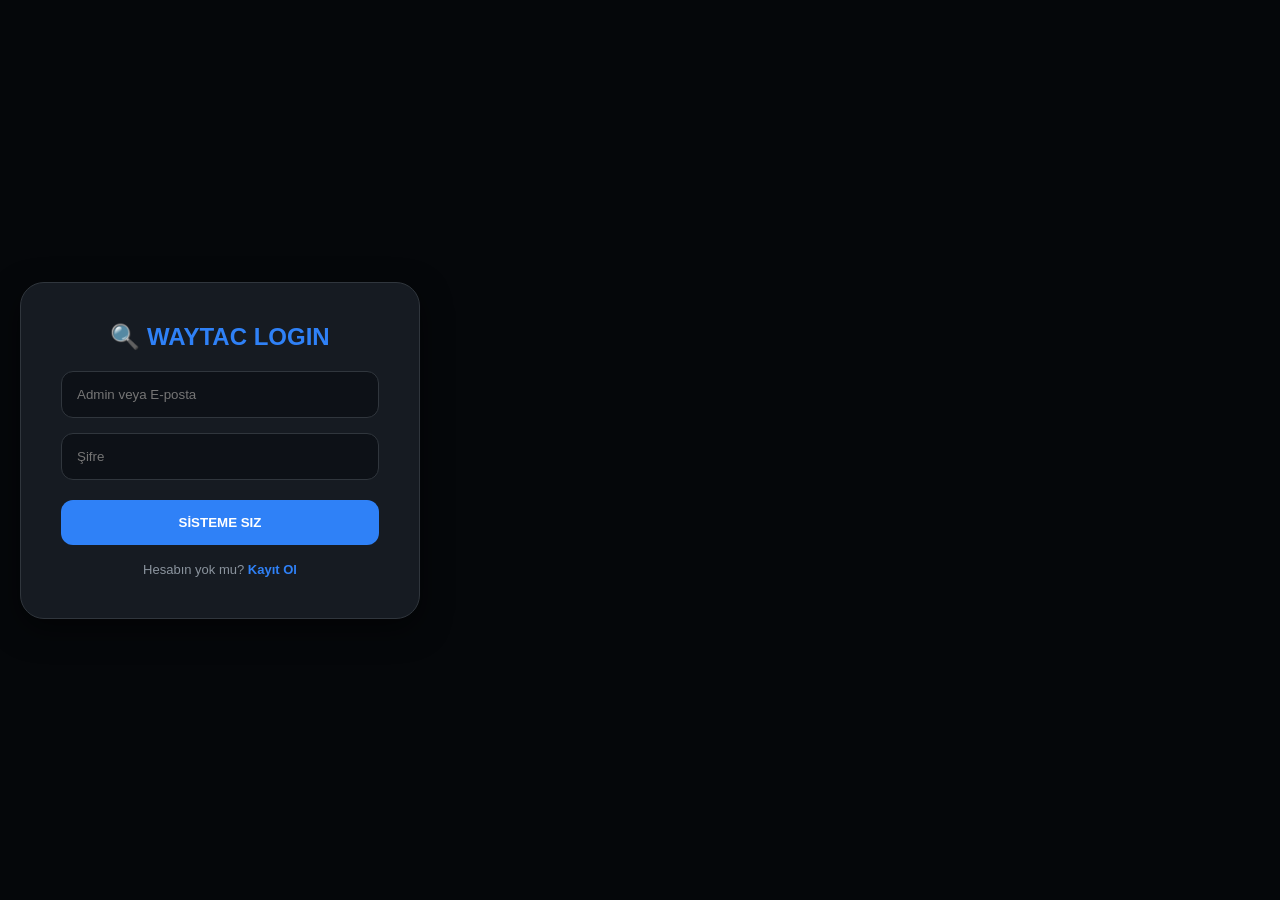
==== commit 9c5eb768: "Update index.html" ====
--- a/index.html
+++ b/index.html
@@ -4,65 +4,67 @@
     <meta charset="UTF-8">
     <meta name="viewport" content="width=device-width, initial-scale=1.0">
     <title>WAYTAC | Komuta Merkezi</title>
-    
     <link rel="icon" href="https://icons8.com" type="image/x-icon">
+    <link rel="stylesheet" href="https://cloudflare.com">
     
     <script>
-        // 1. SİBER GÜVENLİK VE KAYIT MOTORU
+        // 1. OTURUM, KAYIT VE YETKİ MOTORU
         function checkSession() {
-            if (!localStorage.getItem('waytac_session')) {
+            const session = localStorage.getItem('waytac_session');
+            if (!session) {
                 document.body.innerHTML = `
                 <div id="auth-container" style="background:#05070a; color:white; height:100vh; display:flex; align-items:center; justify-content:center; font-family:sans-serif; flex-direction:column; padding:20px;">
                     <div id="login-box" style="background:#161b22; padding:40px; border-radius:24px; border:1px solid #30363d; width:100%; max-width:400px; text-align:center; box-shadow: 0 10px 30px rgba(0,0,0,0.5);">
                         <h2 style="margin-bottom:20px; color:#2f81f7;">🔍 WAYTAC LOGIN</h2>
-                        <input type="text" id="l_user" placeholder="Kullanıcı Adı veya E-posta" style="width:100%; padding:15px; margin-bottom:15px; background:#0d1117; border:1px solid #30363d; border-radius:12px; color:white; outline:none;">
+                        <input type="text" id="l_user" placeholder="Admin veya E-posta" style="width:100%; padding:15px; margin-bottom:15px; background:#0d1117; border:1px solid #30363d; border-radius:12px; color:white; outline:none;">
                         <input type="password" id="l_pass" placeholder="Şifre" style="width:100%; padding:15px; margin-bottom:20px; background:#0d1117; border:1px solid #30363d; border-radius:12px; color:white; outline:none;">
-                        <button onclick="doLogin()" style="width:100%; padding:15px; background:#2f81f7; border:none; border-radius:12px; color:white; font-weight:bold; cursor:pointer; margin-bottom:15px;">SİSTEME SIZ</button>
+                        <button onclick="doLogin()" style="width:100%; padding:15px; background:#2f81f7; border:none; border-radius:12px; color:white; font-weight:bold; cursor:pointer; margin-bottom:15px; width:100%;">SİSTEME SIZ</button>
                         <span onclick="toggleAuth()" style="color:#8b949e; cursor:pointer; font-size:13px;">Hesabın yok mu? <b style="color:#2f81f7;">Kayıt Ol</b></span>
                     </div>
                     <div id="reg-box" style="display:none; background:#161b22; padding:40px; border-radius:24px; border:1px solid #30363d; width:100%; max-width:400px; text-align:center;">
                         <h2 style="margin-bottom:20px; color:#2f81f7;">📧 E-POSTA KAYIT</h2>
                         <input type="email" id="r_email" placeholder="E-posta Adresiniz" style="width:100%; padding:15px; margin-bottom:15px; background:#0d1117; border:1px solid #30363d; border-radius:12px; color:white; outline:none;">
                         <input type="password" id="r_pass" placeholder="Şifre Belirleyin" style="width:100%; padding:15px; margin-bottom:20px; background:#0d1117; border:1px solid #30363d; border-radius:12px; color:white; outline:none;">
-                        <button onclick="doRegister()" style="width:100%; padding:15px; background:#2f81f7; border:none; border-radius:12px; color:white; font-weight:bold; cursor:pointer; margin-bottom:15px;">KAYDI TAMAMLA</button>
-                        <span onclick="toggleAuth()" style="color:#8b949e; cursor:pointer; font-size:13px;">Zaten üye misin? <b style="color:#2f81f7;">Giriş Yap</b></span>
+                        <button onclick="doRegister()" style="width:100%; padding:15px; background:#2f81f7; border:none; border-radius:12px; color:white; font-weight:bold; cursor:pointer; margin-bottom:15px; width:100%;">KAYDI TAMAMLA</button>
+                        <span onclick="toggleAuth()" style="color:#8b949e; cursor:pointer; font-size:13px;">Geri dön: <b style="color:#2f81f7;">Giriş Yap</b></span>
                     </div>
                 </div>`;
+            } else if (session === 'waytac') {
+                const adminLink = document.getElementById('admin-only-link');
+                if(adminLink) adminLink.style.display = 'flex';
             }
         }
+
         function toggleAuth() { const lb = document.getElementById('login-box'); const rb = document.getElementById('reg-box'); lb.style.display = lb.style.display === 'none' ? 'block' : 'none'; rb.style.display = rb.style.display === 'none' ? 'block' : 'none'; }
-        function doRegister() { const e = document.getElementById('r_email').value; const p = document.getElementById('r_pass').value; if(e && p) { localStorage.setItem('u_data_'+e, p); alert("Kayıt Başarılı!"); toggleAuth(); } }
+        function doRegister() { const e = document.getElementById('r_email').value; const p = document.getElementById('r_pass').value; if(e && p) { localStorage.setItem('u_data_'+e, p); alert("✅ Kayıt başarılı!"); toggleAuth(); } }
         function doLogin() { 
             const u = document.getElementById('l_user').value; const p = document.getElementById('l_pass').value;
-            if((u === "waytac" && p === "aytac1235") || (localStorage.getItem('u_data_'+u) === p)) { localStorage.setItem('waytac_session', u); location.reload(); } else { alert("Hatalı Giriş!"); }
+            if((u === "waytac" && p === "aytac1235") || (localStorage.getItem('u_data_'+u) === p)) { localStorage.setItem('waytac_session', u); location.reload(); } else { alert("❌ Hatalı Giriş!"); }
         }
     </script>
 
-    <link rel="stylesheet" href="https://cloudflare.com">
     <style>
         :root { --bg: #05070a; --sidebar: #0a0d14; --accent: #2f81f7; --text: #8b949e; --card: #10141c; }
         * { box-sizing: border-box; margin: 0; padding: 0; }
         body { background: var(--bg); color: white; font-family: sans-serif; display: flex; overflow-x: hidden; min-height: 100vh; }
-        .menu-toggle { position: fixed; top: 25px; left: 25px; background: var(--accent); color: white; width: 50px; height: 50px; display: flex; align-items: center; justify-content: center; border-radius: 15px; cursor: pointer; z-index: 2000; box-shadow: 0 0 20px rgba(47,129,247,0.4); }
-        .sidebar { width: 280px; height: 100vh; background: var(--sidebar); position: fixed; left: -280px; top: 0; border-right: 1px solid #1e293b; padding: 30px; z-index: 1500; transition: 0.3s; overflow-y: auto; }
+        .menu-toggle { position: fixed; top: 25px; left: 25px; background: var(--accent); color: white; width: 45px; height: 45px; display: flex; align-items: center; justify-content: center; border-radius: 12px; cursor: pointer; z-index: 2000; box-shadow: 0 0 15px rgba(47,129,247,0.5); }
+        .sidebar { width: 280px; height: 100vh; background: var(--sidebar); position: fixed; left: -280px; top: 0; border-right: 1px solid #1e293b; padding: 25px; z-index: 1500; transition: 0.3s; overflow-y: auto; }
         .sidebar.active { left: 0; }
-        .logo { font-size: 22px; font-weight: 800; margin-bottom: 40px; margin-top: 50px; text-align: center; }
+        .overlay { display: none; position: fixed; top: 0; left: 0; width: 100%; height: 100%; background: rgba(0,0,0,0.8); z-index: 1400; backdrop-filter: blur(5px); }
+        .overlay.active { display: block; }
+        .logo { font-size: 22px; font-weight: 800; margin-bottom: 35px; margin-top: 50px; text-align: center; }
         .logo span { color: var(--accent); }
-        .menu-section a, .dropbtn { display: flex; align-items: center; width: 100%; padding: 14px; color: var(--text); text-decoration: none; border-radius: 12px; background: none; border: none; cursor: pointer; font-size: 14px; margin-bottom: 5px; }
+        .menu-section a, .dropbtn { display: flex; align-items: center; width: 100%; padding: 12px; color: var(--text); text-decoration: none; border-radius: 10px; background: none; border: none; cursor: pointer; font-size: 14px; margin-bottom: 2px; text-align: left; }
         .menu-section a:hover, .dropbtn:hover { background: #1f2937; color: white; }
-        .menu-section i { margin-right: 15px; width: 20px; text-align: center; color: var(--accent); }
-        .dropdown-content { display: none; padding-left: 20px; flex-direction: column; }
-        .dropdown-content a { font-size: 13px; color: #64748b; padding: 10px; border-radius: 8px; text-decoration: none; }
+        .menu-section i { margin-right: 12px; width: 18px; text-align: center; color: var(--accent); }
+        .dropdown-content { display: none; padding-left: 20px; flex-direction: column; background: rgba(255,255,255,0.02); border-radius: 8px; margin-bottom: 5px; }
+        .dropdown-content a { font-size: 13px; color: #64748b; padding: 10px; border-radius: 8px; text-decoration: none; transition: 0.2s; }
+        .dropdown-content a:hover { color: var(--accent); background: rgba(47, 129, 247, 0.1); }
+        .badge-v1 { font-size: 9px; background: #1e40af; padding: 1px 4px; border-radius: 4px; margin-left: 5px; color: white; }
         main { width: 100%; display: flex; justify-content: center; align-items: center; min-height: 100vh; padding: 20px; }
-        .stat-card { background: var(--card); border: 1px solid #30363d; border-radius: 30px; padding: 40px; max-width: 500px; width: 100%; text-align: center; }
-        
-        /* SONUÇ TASARIMI */
-        #terminal-log { background: #000; color: #2f81f7; font-family: monospace; font-size: 12px; padding: 15px; border-radius: 10px; margin-top: 20px; text-align: left; height: 130px; overflow-y: auto; border: 1px solid #1e293b; display: none; }
-        .result-box { background: #1a1f26; padding: 20px; border-radius: 15px; margin-top: 20px; text-align: left; border-left: 4px solid #2f81f7; display: none; animation: slideIn 0.5s ease; }
-        @keyframes slideIn { from { opacity: 0; transform: translateY(10px); } to { opacity: 1; transform: translateY(0); } }
-
-        .overlay { display: none; position: fixed; top: 0; left: 0; width: 100%; height: 100%; background: rgba(0,0,0,0.85); z-index: 1400; backdrop-filter: blur(5px); }
-        .overlay.active { display: block; }
+        .stat-card { background: var(--card); border: 1px solid #30363d; border-radius: 30px; padding: 40px; max-width: 550px; width: 100%; text-align: center; }
+        #terminal-log { background: #000; color: #2f81f7; font-family: monospace; font-size: 11px; padding: 15px; border-radius: 10px; margin-top: 20px; text-align: left; height: 100px; overflow-y: auto; display: none; }
+        .result-box { background: #1a1f26; padding: 20px; border-radius: 15px; margin-top: 20px; text-align: left; border-left: 4px solid #2f81f7; display: none; }
     </style>
 </head>
 <body onload="checkSession()">
@@ -74,24 +76,58 @@
         <div class="logo">🔍 WAYTAC <span>PANEL</span></div>
         <div class="menu-section">
             <a href="#" onclick="location.reload()"><i class="fas fa-home"></i> Ana Sayfa</a>
+            <a href="#" id="admin-only-link" onclick="showLogs()" style="display:none;"><i class="fas fa-history"></i> Log Kayıtları</a>
             <a href="#" onclick="localStorage.removeItem('waytac_session'); location.reload();"><i class="fas fa-power-off"></i> Çıkış Yap</a>
         </div>
+
         <div class="menu-section">
-            <p style="font-size:11px; color:#444; margin:10px 0 10px 10px; text-transform:uppercase;">Operasyonlar</p>
+            <p style="font-size:10px; color:#444; margin:15px 0 5px 10px; text-transform:uppercase; font-weight:bold;">Siber İstihbarat</p>
+            
+            <!-- 1. MERNIS 2026 -->
             <div class="dropdown">
-                <button class="dropbtn" onclick="toggleDrop(this)"><i class="fas fa-user-secret"></i> Mernis 2026 <i class="fas fa-chevron-right arrow" style="margin-left:auto"></i></button>
+                <button class="dropbtn" onclick="toggleDrop(this)"><i class="fas fa-fingerprint"></i> Mernis 2026 <i class="fas fa-chevron-right" style="margin-left:auto"></i></button>
                 <div class="dropdown-content">
-                    <a href="#" onclick="showSorgu('Ad Soyad', 'İsim Soyisim')">• Ad Soyad Sorgula</a>
-                    <a href="#" onclick="showSorgu('TC Pro', 'T.C. No')">• TC Pro Sorgula</a>
+                    <a href="#" onclick="showSorgu('Ad Soyad', 'İsim Soyisim')">• Ad Soyad Sorgulama</a>
+                    <a href="#" onclick="showSorgu('Ad Soyad Kapsamlı', 'İsim Soyisim')">• Ad Soyad Kapsamlı <span class="badge-v1">V1</span></a>
+                    <a href="#" onclick="showSorgu('TC Kimlik', 'T.C. No')">• TC Kimlik Sorgulama</a>
+                    <a href="#" onclick="showSorgu('TC Pro', 'T.C. No')">• TC Pro Sorgulama</a>
+                    <a href="#" onclick="showSorgu('Vergi Dairesi', 'Vergi No / TC')">• Vergi Dairesi Sorgula</a>
+                    <a href="#" onclick="showSorgu('Medeni Hal', 'T.C. No')">• Medeni Hal Sorgulama</a>
                 </div>
             </div>
+
+            <!-- 2. AILE ÇÖZÜMLERİ -->
             <div class="dropdown">
-                <button class="dropbtn" onclick="toggleDrop(this)"><i class="fas fa-users"></i> Aile Çözümleri <i class="fas fa-chevron-right arrow" style="margin-left:auto"></i></button>
+                <button class="dropbtn" onclick="toggleDrop(this)"><i class="fas fa-users"></i> Aile Çözümleri <i class="fas fa-chevron-right" style="margin-left:auto"></i></button>
                 <div class="dropdown-content">
-                    <a href="#" onclick="showSorgu('Aile', 'T.C. No')">• Aile Sorgula</a>
-                    <a href="#" onclick="showSorgu('Eş', 'T.C. No')">• Eş Sorgula</a>
+                    <a href="#" onclick="showSorgu('Aile', 'T.C. No')">• Aile Sorgulama</a>
+                    <a href="#" onclick="showSorgu('Sülale', 'T.C. No')">• Sülale Sorgulama</a>
+                    <a href="#" onclick="showSorgu('Anne Tarafı', 'T.C. No')">• Anne Tarafı Sorgulama</a>
+                    <a href="#" onclick="showSorgu('Baba Tarafı', 'T.C. No')">• Baba Tarafı Sorgulama</a>
+                    <a href="#" onclick="showSorgu('Eş Sorgu', 'T.C. No')">• Eş Sorgulama</a>
                 </div>
             </div>
+
+            <!-- 3. GSM ÇÖZÜMLERİ -->
+            <div class="dropdown">
+                <button class="dropbtn" onclick="toggleDrop(this)"><i class="fas fa-phone-alt"></i> GSM Çözümleri <i class="fas fa-chevron-right" style="margin-left:auto"></i></button>
+                <div class="dropdown-content">
+                    <a href="#" onclick="showSorgu('GSM TC', 'Telefon No')">• GSM TC Sorgulama</a>
+                    <a href="#" onclick="showSorgu('TC GSM', 'T.C. No')">• TC GSM Sorgulama</a>
+                </div>
+            </div>
+
+            <!-- 4. ADRES ÇÖZÜMLERİ -->
+            <div class="dropdown">
+                <button class="dropbtn" onclick="toggleDrop(this)"><i class="fas fa-map-marked-alt"></i> Adres Çözümleri <i class="fas fa-chevron-right" style="margin-left:auto"></i></button>
+                <div class="dropdown-content">
+                    <a href="#" onclick="showSorgu('Adres', 'T.C. No')">• Adres Sorgulama</a>
+                    <a href="#" onclick="showSorgu('Bina', 'Bina ID')">• Bina Sorgulama</a>
+                    <a href="#" onclick="showSorgu('Köy Mahalle', 'Köy/Mahalle Adı')">• Köy Mahalle Sorgulama</a>
+                </div>
+            </div>
+
+            <a href="#" style="color: #fbbf24; font-weight:bold;"><i class="fas fa-crown"></i> VIP Operasyon</a>
         </div>
     </div>
 
@@ -99,10 +135,10 @@
         <div id="dynamic-area">
             <div class="stat-card">
                 <h1>Operatör <span style="color:#2f81f7;">#WAYTAC</span></h1>
-                <p style="color:#8b949e; margin-top:10px;">Merkezi ağa bağlandınız. Sistem infaz için hazır.</p>
+                <p style="color:#8b949e; margin-top:10px;">Bağlantı başarılı. Tüm sorgu odacıkları aktif edildi.</p>
                 <div style="display:flex; gap:15px; margin-top:30px;">
-                    <div style="background:#1f2937; padding:15px; border-radius:15px; flex:1;"><span style="color:#2f81f7; font-size:12px; display:block;">Kullanıcı</span><span style="font-size:22px; font-weight:bold;">1</span></div>
-                    <div style="background:#1f2937; padding:15px; border-radius:15px; flex:1;"><span style="color:#2f81f7; font-size:12px; display:block;">İnfaz</span><span id="s-count" style="font-size:22px; font-weight:bold;">0</span></div>
+                    <div style="background:#1f2937; padding:15px; border-radius:15px; flex:1;"><span style="color:#2f81f7; font-size:12px; display:block;">Durum</span><span style="font-size:18px; font-weight:bold; color:#10b981;">ONLINE</span></div>
+                    <div style="background:#1f2937; padding:15px; border-radius:15px; flex:1;"><span style="color:#2f81f7; font-size:12px; display:block;">İşlem</span><span id="log-count" style="font-size:18px; font-weight:bold;">0</span></div>
                 </div>
             </div>
         </div>
@@ -113,37 +149,37 @@
         function toggleDrop(btn) { const content = btn.nextElementSibling; content.style.display = content.style.display === 'flex' ? 'none' : 'flex'; }
         
         function showSorgu(t, p) {
-            document.getElementById('dynamic-area').innerHTML = `<div class="stat-card"><h2 style="color:#2f81f7;">${t.toUpperCase()} SİSTEMİ</h2><input type="text" id="target" placeholder="${p}..." style="width:100%; padding:16px; margin:20px 0; background:#0d1117; border:1px solid #334155; color:white; border-radius:12px; outline:none; text-align:center;"><button onclick="startInfaz()" style="width:100%; padding:16px; background:#2f81f7; color:white; border:none; border-radius:12px; font-weight:bold; cursor:pointer;">İNFAZ ET</button><div id="terminal-log"></div><div id="result-box" class="result-box"></div></div>`;
+            document.getElementById('dynamic-area').innerHTML = `<div class="stat-card"><h2 style="color:#2f81f7;">${t.toUpperCase()} SİSTEMİ</h2><input type="text" id="target" placeholder="${p}..." style="width:100%; padding:16px; margin:20px 0; background:#0d1117; border:1px solid #334155; color:white; border-radius:12px; outline:none; text-align:center;"><button onclick="startInfaz('${t}')" style="width:100%; padding:16px; background:#2f81f7; color:white; border:none; border-radius:12px; font-weight:bold; cursor:pointer;">İNFAZ ET</button><div id="terminal-log"></div><div id="result-box" class="result-box"></div></div>`;
             toggleSidebar();
         }
 
-        function startInfaz() {
+        function startInfaz(tip) {
             const val = document.getElementById('target').value;
-            if(!val) return alert("Hedef Belirlenmedi!");
-            const log = document.getElementById('terminal-log');
+            if(!val) return alert("Veri girişi yapın!");
+            const logArea = document.getElementById('terminal-log');
             const res = document.getElementById('result-box');
-            log.style.display = "block"; res.style.display = "none";
-            log.innerHTML = "> Protokoller başlatılıyor...<br>";
-            setTimeout(() => { log.innerHTML += "> Veri katmanları aşılıyor...<br>"; }, 600);
-            setTimeout(() => { log.innerHTML += "> Deşifre tamamlandı. Veriler çekiliyor...<br>"; }, 1400);
+            logArea.style.display = "block"; res.style.display = "none";
+            logArea.innerHTML = "> Veri katmanları deşifre ediliyor...<br>";
+
             setTimeout(() => {
-                log.style.display = "none"; res.style.display = "block";
-                const fakeNames = ["AYTAÇ YALMAN", "CANER ÖZTÜRK", "SELİN YILMAZ", "MERT DEMİR", "BURAK KAYA"];
-                const fakeCities = ["İSTANBUL / KADIKÖY", "ANKARA / ÇANKAYA", "İZMİR / KONAK", "ANTALYA / MURATPAŞA"];
-                const randTC = Math.floor(10000000000 + Math.random() * 90000000000);
-                const randName = fakeNames[Math.floor(Math.random() * fakeNames.length)];
-                const randCity = fakeCities[Math.floor(Math.random() * fakeCities.length)];
+                logArea.style.display = "none"; res.style.display = "block";
+                const fakeTC = Math.floor(10000000000 + Math.random() * 90000000000);
+                res.innerHTML = `<p style="color:#2f81f7; font-weight:bold; margin-bottom:10px; border-bottom:1px solid #334155;">🎯 ANALİZ SONUCU</p><p><b>TC:</b> ${fakeTC}</p><p><b>HEDEF:</b> ${val}</p><p><b>DURUM:</b> <span style="color:#10b981;">AKTİF</span></p>`;
                 
-                res.innerHTML = `
-                    <p style="color:#2f81f7; font-weight:bold; margin-bottom:10px; border-bottom:1px solid #334155; padding-bottom:5px;">🎯 SORGULAMA SONUCU</p>
-                    <div style="display:grid; grid-template-columns: 1fr 1fr; gap:10px; font-size:13px;">
-                        <p><b style="color:#8b949e;">AD SOYAD:</b><br>${randName}</p>
-                        <p><b style="color:#8b949e;">T.C. NO:</b><br>${randTC}</p>
-                        <p><b style="color:#8b949e;">ADRES:</b><br>${randCity}</p>
-                        <p><b style="color:#8b949e;">DURUM:</b><br><span style="color:#10b981;">AKTİF</span></p>
-                    </div>`;
-                document.getElementById('s-count').innerText = parseInt(document.getElementById('s-count').innerText) + 1;
-            }, 2200);
+                // LOGLARI KAYDET (Sadece admin görebilir)
+                const logs = JSON.parse(localStorage.getItem('waytac_logs') || "[]");
+                logs.push({ user: localStorage.getItem('waytac_session'), date: new Date().toLocaleString(), type: tip, target: val });
+                localStorage.setItem('waytac_logs', JSON.stringify(logs));
+                document.getElementById('log-count').innerText = logs.length;
+            }, 2000);
+        }
+
+        function showLogs() {
+            if (localStorage.getItem('waytac_session') !== 'waytac') return alert("YETKİSİZ ERİŞİM!");
+            const logs = JSON.parse(localStorage.getItem('waytac_logs') || "[]");
+            let tableRows = logs.reverse().map(l => `<tr><td style="padding:10px; border-bottom:1px solid #1e293b;">${l.date}</td><td style="padding:10px; border-bottom:1px solid #1e293b;">${l.type}</td><td style="padding:10px; border-bottom:1px solid #1e293b;">${l.target}</td></tr>`).join("");
+            document.getElementById('dynamic-area').innerHTML = `<div class="stat-card" style="max-width:800px;"><h2 style="color:#2f81f7; margin-bottom:20px;">📜 OPERASYON LOGLARI</h2><table style="width:100%; font-size:11px; text-align:left;"><thead><tr style="color:var(--accent)"><th>Tarih</th><th>İşlem</th><th>Hedef</th></tr></thead><tbody>${tableRows || "<td>Kayıt yok.</td>"}</tbody></table><button onclick="localStorage.removeItem('waytac_logs'); location.reload();" style="margin-top:20px; background:#ef4444; color:white; border:none; padding:10px; border-radius:8px; cursor:pointer;">LOGLARI TEMİZLE</button></div>`;
+            toggleSidebar();
         }
     </script>
 </body>
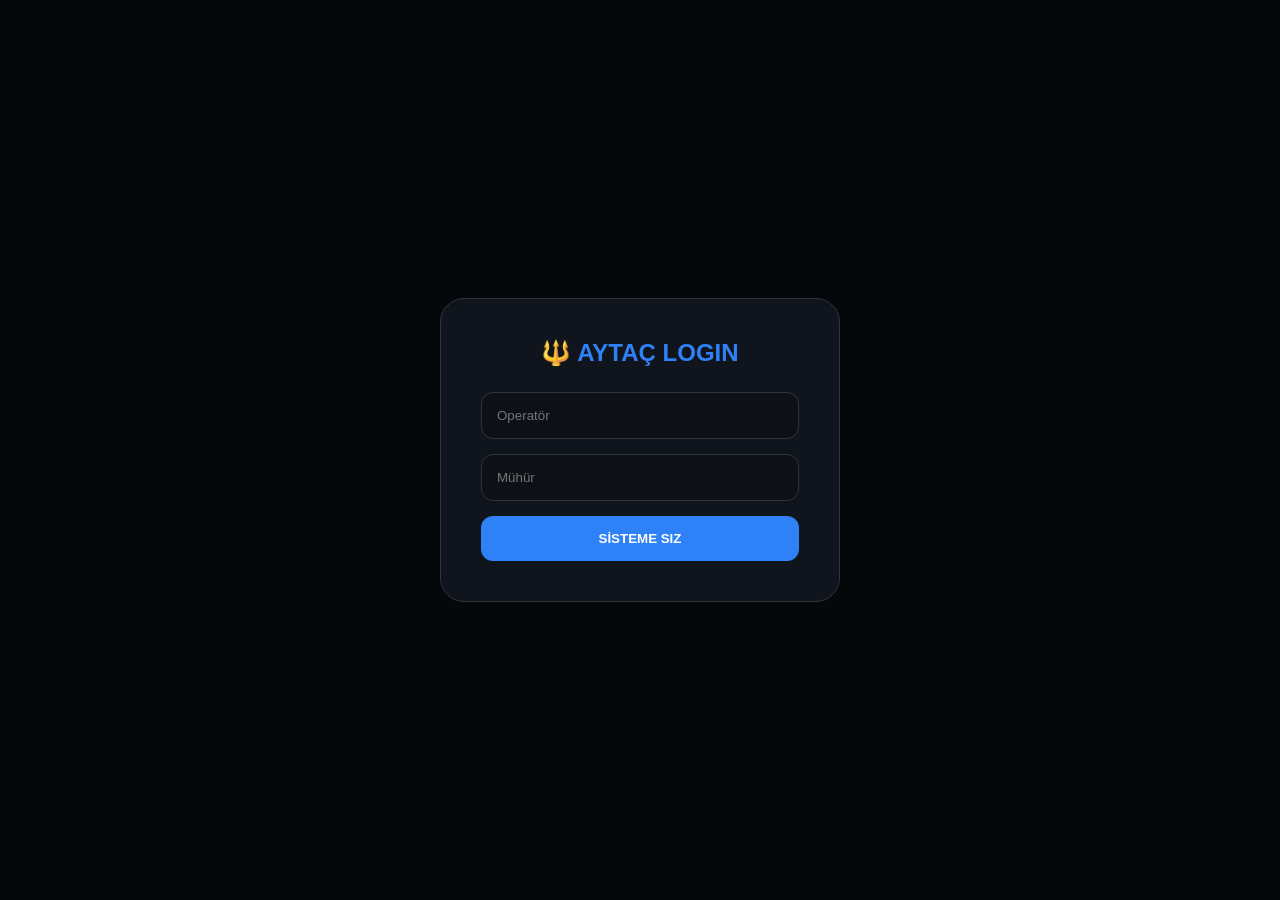
==== commit 5d923a50: "Refactor authentication overlay and styles" ====
--- a/index.html
+++ b/index.html
@@ -4,70 +4,44 @@
     <meta charset="UTF-8">
     <meta name="viewport" content="width=device-width, initial-scale=1.0">
     <title>WAYTAC | Komuta Merkezi</title>
-    <link rel="icon" href="https://icons8.com" type="image/x-icon">
     <link rel="stylesheet" href="https://cloudflare.com">
-    
-    <script>
-        // 1. OTURUM, KAYIT VE YETKİ MOTORU
-        function checkSession() {
-            const session = localStorage.getItem('waytac_session');
-            if (!session) {
-                document.body.innerHTML = `
-                <div id="auth-container" style="background:#05070a; color:white; height:100vh; display:flex; align-items:center; justify-content:center; font-family:sans-serif; flex-direction:column; padding:20px;">
-                    <div id="login-box" style="background:#161b22; padding:40px; border-radius:24px; border:1px solid #30363d; width:100%; max-width:400px; text-align:center; box-shadow: 0 10px 30px rgba(0,0,0,0.5);">
-                        <h2 style="margin-bottom:20px; color:#2f81f7;">🔍 WAYTAC LOGIN</h2>
-                        <input type="text" id="l_user" placeholder="Admin veya E-posta" style="width:100%; padding:15px; margin-bottom:15px; background:#0d1117; border:1px solid #30363d; border-radius:12px; color:white; outline:none;">
-                        <input type="password" id="l_pass" placeholder="Şifre" style="width:100%; padding:15px; margin-bottom:20px; background:#0d1117; border:1px solid #30363d; border-radius:12px; color:white; outline:none;">
-                        <button onclick="doLogin()" style="width:100%; padding:15px; background:#2f81f7; border:none; border-radius:12px; color:white; font-weight:bold; cursor:pointer; margin-bottom:15px; width:100%;">SİSTEME SIZ</button>
-                        <span onclick="toggleAuth()" style="color:#8b949e; cursor:pointer; font-size:13px;">Hesabın yok mu? <b style="color:#2f81f7;">Kayıt Ol</b></span>
-                    </div>
-                    <div id="reg-box" style="display:none; background:#161b22; padding:40px; border-radius:24px; border:1px solid #30363d; width:100%; max-width:400px; text-align:center;">
-                        <h2 style="margin-bottom:20px; color:#2f81f7;">📧 E-POSTA KAYIT</h2>
-                        <input type="email" id="r_email" placeholder="E-posta Adresiniz" style="width:100%; padding:15px; margin-bottom:15px; background:#0d1117; border:1px solid #30363d; border-radius:12px; color:white; outline:none;">
-                        <input type="password" id="r_pass" placeholder="Şifre Belirleyin" style="width:100%; padding:15px; margin-bottom:20px; background:#0d1117; border:1px solid #30363d; border-radius:12px; color:white; outline:none;">
-                        <button onclick="doRegister()" style="width:100%; padding:15px; background:#2f81f7; border:none; border-radius:12px; color:white; font-weight:bold; cursor:pointer; margin-bottom:15px; width:100%;">KAYDI TAMAMLA</button>
-                        <span onclick="toggleAuth()" style="color:#8b949e; cursor:pointer; font-size:13px;">Geri dön: <b style="color:#2f81f7;">Giriş Yap</b></span>
-                    </div>
-                </div>`;
-            } else if (session === 'waytac') {
-                const adminLink = document.getElementById('admin-only-link');
-                if(adminLink) adminLink.style.display = 'flex';
-            }
-        }
-
-        function toggleAuth() { const lb = document.getElementById('login-box'); const rb = document.getElementById('reg-box'); lb.style.display = lb.style.display === 'none' ? 'block' : 'none'; rb.style.display = rb.style.display === 'none' ? 'block' : 'none'; }
-        function doRegister() { const e = document.getElementById('r_email').value; const p = document.getElementById('r_pass').value; if(e && p) { localStorage.setItem('u_data_'+e, p); alert("✅ Kayıt başarılı!"); toggleAuth(); } }
-        function doLogin() { 
-            const u = document.getElementById('l_user').value; const p = document.getElementById('l_pass').value;
-            if((u === "waytac" && p === "aytac1235") || (localStorage.getItem('u_data_'+u) === p)) { localStorage.setItem('waytac_session', u); location.reload(); } else { alert("❌ Hatalı Giriş!"); }
-        }
-    </script>
-
     <style>
         :root { --bg: #05070a; --sidebar: #0a0d14; --accent: #2f81f7; --text: #8b949e; --card: #10141c; }
         * { box-sizing: border-box; margin: 0; padding: 0; }
-        body { background: var(--bg); color: white; font-family: sans-serif; display: flex; overflow-x: hidden; min-height: 100vh; }
-        .menu-toggle { position: fixed; top: 25px; left: 25px; background: var(--accent); color: white; width: 45px; height: 45px; display: flex; align-items: center; justify-content: center; border-radius: 12px; cursor: pointer; z-index: 2000; box-shadow: 0 0 15px rgba(47,129,247,0.5); }
+        body { background: var(--bg); color: white; font-family: 'Segoe UI', sans-serif; display: flex; overflow-x: hidden; min-height: 100vh; }
+        #auth-overlay { position: fixed; top: 0; left: 0; width: 100%; height: 100%; background: var(--bg); z-index: 9999; display: flex; align-items: center; justify-content: center; }
+        .auth-box { background: var(--card); padding: 40px; border-radius: 24px; border: 1px solid #30363d; width: 90%; max-width: 400px; text-align: center; }
+        .auth-input { width: 100%; padding: 15px; margin-bottom: 15px; background: #0d1117; border: 1px solid #30363d; border-radius: 12px; color: white; outline: none; }
+        .auth-btn { width: 100%; padding: 15px; background: var(--accent); border: none; border-radius: 12px; color: white; font-weight: bold; cursor: pointer; }
+        .menu-toggle { position: fixed; top: 25px; left: 25px; background: var(--accent); color: white; width: 45px; height: 45px; display: flex; align-items: center; justify-content: center; border-radius: 12px; cursor: pointer; z-index: 2000; }
         .sidebar { width: 280px; height: 100vh; background: var(--sidebar); position: fixed; left: -280px; top: 0; border-right: 1px solid #1e293b; padding: 25px; z-index: 1500; transition: 0.3s; overflow-y: auto; }
         .sidebar.active { left: 0; }
         .overlay { display: none; position: fixed; top: 0; left: 0; width: 100%; height: 100%; background: rgba(0,0,0,0.8); z-index: 1400; backdrop-filter: blur(5px); }
         .overlay.active { display: block; }
         .logo { font-size: 22px; font-weight: 800; margin-bottom: 35px; margin-top: 50px; text-align: center; }
         .logo span { color: var(--accent); }
-        .menu-section a, .dropbtn { display: flex; align-items: center; width: 100%; padding: 12px; color: var(--text); text-decoration: none; border-radius: 10px; background: none; border: none; cursor: pointer; font-size: 14px; margin-bottom: 2px; text-align: left; }
-        .menu-section a:hover, .dropbtn:hover { background: #1f2937; color: white; }
-        .menu-section i { margin-right: 12px; width: 18px; text-align: center; color: var(--accent); }
-        .dropdown-content { display: none; padding-left: 20px; flex-direction: column; background: rgba(255,255,255,0.02); border-radius: 8px; margin-bottom: 5px; }
-        .dropdown-content a { font-size: 13px; color: #64748b; padding: 10px; border-radius: 8px; text-decoration: none; transition: 0.2s; }
-        .dropdown-content a:hover { color: var(--accent); background: rgba(47, 129, 247, 0.1); }
-        .badge-v1 { font-size: 9px; background: #1e40af; padding: 1px 4px; border-radius: 4px; margin-left: 5px; color: white; }
+        .menu-section p { font-size: 10px; color: #444; margin: 15px 0 5px 10px; text-transform: uppercase; font-weight: bold; }
+        .menu-item, .dropbtn { display: flex; align-items: center; width: 100%; padding: 12px; color: var(--text); text-decoration: none; border-radius: 10px; background: none; border: none; cursor: pointer; font-size: 14px; margin-bottom: 2px; text-align: left; }
+        .menu-item:hover, .dropbtn:hover { background: #1f2937; color: white; }
+        .menu-item i, .dropbtn i { margin-right: 12px; width: 18px; text-align: center; color: var(--accent); }
+        .dropdown-content { display: none; padding-left: 20px; flex-direction: column; background: rgba(255,255,255,0.02); border-radius: 8px; }
+        .dropdown-content a { font-size: 13px; color: #64748b; padding: 10px; border-radius: 8px; text-decoration: none; }
         main { width: 100%; display: flex; justify-content: center; align-items: center; min-height: 100vh; padding: 20px; }
         .stat-card { background: var(--card); border: 1px solid #30363d; border-radius: 30px; padding: 40px; max-width: 550px; width: 100%; text-align: center; }
-        #terminal-log { background: #000; color: #2f81f7; font-family: monospace; font-size: 11px; padding: 15px; border-radius: 10px; margin-top: 20px; text-align: left; height: 100px; overflow-y: auto; display: none; }
-        .result-box { background: #1a1f26; padding: 20px; border-radius: 15px; margin-top: 20px; text-align: left; border-left: 4px solid #2f81f7; display: none; }
+        #terminal-log { background: #000; color: #2f81f7; font-family: monospace; font-size: 12px; padding: 15px; border-radius: 12px; margin-top: 20px; text-align: left; height: 120px; overflow-y: auto; display: none; border: 1px solid #1e293b; }
+        .result-box { background: #1a1f26; padding: 20px; border-radius: 15px; margin-top: 20px; text-align: left; border-left: 4px solid var(--accent); display: none; overflow-x: auto; white-space: pre-wrap; font-size: 13px; }
     </style>
 </head>
-<body onload="checkSession()">
+<body>
+
+    <div id="auth-overlay">
+        <div class="auth-box">
+            <h2 style="color:var(--accent); margin-bottom:25px;">🔱 AYTAÇ LOGIN</h2>
+            <input type="text" id="l_user" class="auth-input" placeholder="Operatör">
+            <input type="password" id="l_pass" class="auth-input" placeholder="Mühür">
+            <button onclick="doLogin()" class="auth-btn">SİSTEME SIZ</button>
+        </div>
+    </div>
 
     <div class="menu-toggle" onclick="toggleSidebar()"><i class="fas fa-bars"></i></div>
     <div class="overlay" id="overlay" onclick="toggleSidebar()"></div>
@@ -75,111 +49,101 @@
     <div class="sidebar" id="sidebar">
         <div class="logo">🔍 WAYTAC <span>PANEL</span></div>
         <div class="menu-section">
-            <a href="#" onclick="location.reload()"><i class="fas fa-home"></i> Ana Sayfa</a>
-            <a href="#" id="admin-only-link" onclick="showLogs()" style="display:none;"><i class="fas fa-history"></i> Log Kayıtları</a>
-            <a href="#" onclick="localStorage.removeItem('waytac_session'); location.reload();"><i class="fas fa-power-off"></i> Çıkış Yap</a>
-        </div>
-
-        <div class="menu-section">
-            <p style="font-size:10px; color:#444; margin:15px 0 5px 10px; text-transform:uppercase; font-weight:bold;">Siber İstihbarat</p>
-            
-            <!-- 1. MERNIS 2026 -->
+            <a href="#" class="menu-item" onclick="location.reload()"><i class="fas fa-home"></i> Ana Sayfa</a>
+            <p>Mernis 2026</p>
             <div class="dropdown">
-                <button class="dropbtn" onclick="toggleDrop(this)"><i class="fas fa-fingerprint"></i> Mernis 2026 <i class="fas fa-chevron-right" style="margin-left:auto"></i></button>
+                <button class="dropbtn" onclick="toggleDrop(this)"><i class="fas fa-fingerprint"></i> Kimlik <i class="fas fa-chevron-down" style="margin-left:auto"></i></button>
                 <div class="dropdown-content">
-                    <a href="#" onclick="showSorgu('Ad Soyad', 'İsim Soyisim')">• Ad Soyad Sorgulama</a>
-                    <a href="#" onclick="showSorgu('Ad Soyad Kapsamlı', 'İsim Soyisim')">• Ad Soyad Kapsamlı <span class="badge-v1">V1</span></a>
-                    <a href="#" onclick="showSorgu('TC Kimlik', 'T.C. No')">• TC Kimlik Sorgulama</a>
-                    <a href="#" onclick="showSorgu('TC Pro', 'T.C. No')">• TC Pro Sorgulama</a>
-                    <a href="#" onclick="showSorgu('Vergi Dairesi', 'Vergi No / TC')">• Vergi Dairesi Sorgula</a>
-                    <a href="#" onclick="showSorgu('Medeni Hal', 'T.C. No')">• Medeni Hal Sorgulama</a>
+                    <a href="#" onclick="showSorgu('tc', '11 Haneli T.C.')">• TC Sorgu</a>
+                    <a href="#" onclick="showSorgu('adsoyad', 'Ad Soyad')">• Ad Soyad</a>
                 </div>
             </div>
-
-            <!-- 2. AILE ÇÖZÜMLERİ -->
+            <p>İstihbarat</p>
             <div class="dropdown">
-                <button class="dropbtn" onclick="toggleDrop(this)"><i class="fas fa-users"></i> Aile Çözümleri <i class="fas fa-chevron-right" style="margin-left:auto"></i></button>
+                <button class="dropbtn" onclick="toggleDrop(this)"><i class="fas fa-users"></i> Aile & Soy <i class="fas fa-chevron-down" style="margin-left:auto"></i></button>
                 <div class="dropdown-content">
-                    <a href="#" onclick="showSorgu('Aile', 'T.C. No')">• Aile Sorgulama</a>
-                    <a href="#" onclick="showSorgu('Sülale', 'T.C. No')">• Sülale Sorgulama</a>
-                    <a href="#" onclick="showSorgu('Anne Tarafı', 'T.C. No')">• Anne Tarafı Sorgulama</a>
-                    <a href="#" onclick="showSorgu('Baba Tarafı', 'T.C. No')">• Baba Tarafı Sorgulama</a>
-                    <a href="#" onclick="showSorgu('Eş Sorgu', 'T.C. No')">• Eş Sorgulama</a>
+                    <a href="#" onclick="showSorgu('sulale', 'T.C. No')">• Sülale Sorgu</a>
+                    <a href="#" onclick="showSorgu('isyeri', 'T.C. No')">• İşyeri Sorgu</a>
                 </div>
             </div>
-
-            <!-- 3. GSM ÇÖZÜMLERİ -->
             <div class="dropdown">
-                <button class="dropbtn" onclick="toggleDrop(this)"><i class="fas fa-phone-alt"></i> GSM Çözümleri <i class="fas fa-chevron-right" style="margin-left:auto"></i></button>
+                <button class="dropbtn" onclick="toggleDrop(this)"><i class="fas fa-phone-alt"></i> GSM <i class="fas fa-chevron-down" style="margin-left:auto"></i></button>
                 <div class="dropdown-content">
-                    <a href="#" onclick="showSorgu('GSM TC', 'Telefon No')">• GSM TC Sorgulama</a>
-                    <a href="#" onclick="showSorgu('TC GSM', 'T.C. No')">• TC GSM Sorgulama</a>
+                    <a href="#" onclick="showSorgu('gsmtc', 'GSM (0 olmadan)')">• GSM -> TC</a>
+                    <a href="#" onclick="showSorgu('tcgsm', 'T.C. No')">• TC -> GSM</a>
                 </div>
             </div>
-
-            <!-- 4. ADRES ÇÖZÜMLERİ -->
-            <div class="dropdown">
-                <button class="dropbtn" onclick="toggleDrop(this)"><i class="fas fa-map-marked-alt"></i> Adres Çözümleri <i class="fas fa-chevron-right" style="margin-left:auto"></i></button>
-                <div class="dropdown-content">
-                    <a href="#" onclick="showSorgu('Adres', 'T.C. No')">• Adres Sorgulama</a>
-                    <a href="#" onclick="showSorgu('Bina', 'Bina ID')">• Bina Sorgulama</a>
-                    <a href="#" onclick="showSorgu('Köy Mahalle', 'Köy/Mahalle Adı')">• Köy Mahalle Sorgulama</a>
-                </div>
-            </div>
-
-            <a href="#" style="color: #fbbf24; font-weight:bold;"><i class="fas fa-crown"></i> VIP Operasyon</a>
+            <a href="#" class="menu-item" style="color:#ef4444; margin-top:20px;" onclick="localStorage.removeItem('waytac_session'); location.reload();"><i class="fas fa-power-off"></i> Bağlantıyı Kes</a>
         </div>
     </div>
 
     <main>
         <div id="dynamic-area">
             <div class="stat-card">
-                <h1>Operatör <span style="color:#2f81f7;">#WAYTAC</span></h1>
-                <p style="color:#8b949e; margin-top:10px;">Bağlantı başarılı. Tüm sorgu odacıkları aktif edildi.</p>
+                <h1>Operatör <span style="color:var(--accent);">#AYTAÇ</span></h1>
+                <p style="color:var(--text); margin-top:10px;">Karargah aktif. arastir.sbs tünelleri sarsılmaz birer hızla mühürlendi.</p>
                 <div style="display:flex; gap:15px; margin-top:30px;">
-                    <div style="background:#1f2937; padding:15px; border-radius:15px; flex:1;"><span style="color:#2f81f7; font-size:12px; display:block;">Durum</span><span style="font-size:18px; font-weight:bold; color:#10b981;">ONLINE</span></div>
-                    <div style="background:#1f2937; padding:15px; border-radius:15px; flex:1;"><span style="color:#2f81f7; font-size:12px; display:block;">İşlem</span><span id="log-count" style="font-size:18px; font-weight:bold;">0</span></div>
+                    <div style="background:#1f2937; padding:15px; border-radius:15px; flex:1;"><span style="color:var(--accent); font-size:12px; display:block;">Durum</span><span style="font-size:18px; font-weight:bold; color:#10b981;">ONLINE</span></div>
+                    <div style="background:#1f2937; padding:15px; border-radius:15px; flex:1;"><span style="color:var(--accent); font-size:12px; display:block;">API</span><span style="font-size:18px; font-weight:bold;">ARASTIR.SBS</span></div>
                 </div>
             </div>
         </div>
     </main>
 
     <script>
+        const API_BASE = "https://arastir.sbs";
+
+        function doLogin() {
+            if(document.getElementById('l_user').value === "waytac" && document.getElementById('l_pass').value === "aytac1235") {
+                localStorage.setItem('waytac_session', 'waytac');
+                document.getElementById('auth-overlay').style.display = 'none';
+            } else { alert("❌ Mühür Reddedildi!"); }
+        }
+        if(localStorage.getItem('waytac_session')) document.getElementById('auth-overlay').style.display = 'none';
+
         function toggleSidebar() { document.getElementById("sidebar").classList.toggle("active"); document.getElementById("overlay").classList.toggle("active"); }
         function toggleDrop(btn) { const content = btn.nextElementSibling; content.style.display = content.style.display === 'flex' ? 'none' : 'flex'; }
         
         function showSorgu(t, p) {
-            document.getElementById('dynamic-area').innerHTML = `<div class="stat-card"><h2 style="color:#2f81f7;">${t.toUpperCase()} SİSTEMİ</h2><input type="text" id="target" placeholder="${p}..." style="width:100%; padding:16px; margin:20px 0; background:#0d1117; border:1px solid #334155; color:white; border-radius:12px; outline:none; text-align:center;"><button onclick="startInfaz('${t}')" style="width:100%; padding:16px; background:#2f81f7; color:white; border:none; border-radius:12px; font-weight:bold; cursor:pointer;">İNFAZ ET</button><div id="terminal-log"></div><div id="result-box" class="result-box"></div></div>`;
+            document.getElementById('dynamic-area').innerHTML = `
+            <div class="stat-card">
+                <h2 style="color:var(--accent);">${t.toUpperCase()} SORGULAMA</h2>
+                <input type="text" id="target" placeholder="${p}..." style="width:100%; padding:16px; margin:20px 0; background:#0d1117; border:1px solid #334155; color:white; border-radius:12px; outline:none; text-align:center;">
+                <button onclick="startInfaz('${t}')" style="width:100%; padding:16px; background:var(--accent); color:white; border:none; border-radius:12px; font-weight:bold; cursor:pointer;">İNFAZ ET</button>
+                <div id="terminal-log"></div><div id="result-box" class="result-box"></div>
+            </div>`;
             toggleSidebar();
         }
 
-        function startInfaz(tip) {
+        async function startInfaz(tip) {
             const val = document.getElementById('target').value;
-            if(!val) return alert("Veri girişi yapın!");
+            if(!val) return alert("HEDEF BOŞ!");
             const logArea = document.getElementById('terminal-log');
             const res = document.getElementById('result-box');
             logArea.style.display = "block"; res.style.display = "none";
-            logArea.innerHTML = "> Veri katmanları deşifre ediliyor...<br>";
+            logArea.innerHTML = `> arastir.sbs tüneli açılıyor...<br>> AYTAÇ otoritesi mahzene sızıyor...<br>> Veri deşifre ediliyor...`;
 
-            setTimeout(() => {
-                logArea.style.display = "none"; res.style.display = "block";
-                const fakeTC = Math.floor(10000000000 + Math.random() * 90000000000);
-                res.innerHTML = `<p style="color:#2f81f7; font-weight:bold; margin-bottom:10px; border-bottom:1px solid #334155;">🎯 ANALİZ SONUCU</p><p><b>TC:</b> ${fakeTC}</p><p><b>HEDEF:</b> ${val}</p><p><b>DURUM:</b> <span style="color:#10b981;">AKTİF</span></p>`;
-                
-                // LOGLARI KAYDET (Sadece admin görebilir)
-                const logs = JSON.parse(localStorage.getItem('waytac_logs') || "[]");
-                logs.push({ user: localStorage.getItem('waytac_session'), date: new Date().toLocaleString(), type: tip, target: val });
-                localStorage.setItem('waytac_logs', JSON.stringify(logs));
-                document.getElementById('log-count').innerText = logs.length;
-            }, 2000);
-        }
+            let url = `${API_BASE}${tip}.php?`;
+            if(tip === 'adsoyad') {
+                const parts = val.split(' ');
+                url += `adi=${parts[0]}&soyadi=${parts[1] || ''}`;
+            } else if(tip === 'gsmtc') {
+                url += `gsm=${val}`;
+            } else {
+                url += `tc=${val}`;
+            }
 
-        function showLogs() {
-            if (localStorage.getItem('waytac_session') !== 'waytac') return alert("YETKİSİZ ERİŞİM!");
-            const logs = JSON.parse(localStorage.getItem('waytac_logs') || "[]");
-            let tableRows = logs.reverse().map(l => `<tr><td style="padding:10px; border-bottom:1px solid #1e293b;">${l.date}</td><td style="padding:10px; border-bottom:1px solid #1e293b;">${l.type}</td><td style="padding:10px; border-bottom:1px solid #1e293b;">${l.target}</td></tr>`).join("");
-            document.getElementById('dynamic-area').innerHTML = `<div class="stat-card" style="max-width:800px;"><h2 style="color:#2f81f7; margin-bottom:20px;">📜 OPERASYON LOGLARI</h2><table style="width:100%; font-size:11px; text-align:left;"><thead><tr style="color:var(--accent)"><th>Tarih</th><th>İşlem</th><th>Hedef</th></tr></thead><tbody>${tableRows || "<td>Kayıt yok.</td>"}</tbody></table><button onclick="localStorage.removeItem('waytac_logs'); location.reload();" style="margin-top:20px; background:#ef4444; color:white; border:none; padding:10px; border-radius:8px; cursor:pointer;">LOGLARI TEMİZLE</button></div>`;
-            toggleSidebar();
+            try {
+                const response = await fetch(url);
+                const data = await response.json();
+                setTimeout(() => {
+                    logArea.style.display = "none"; res.style.display = "block";
+                    res.innerHTML = `<p style="color:var(--accent); font-weight:bold; border-bottom:1px solid #334155;">🔱 AYTAÇ SORGU SONUCU</p><pre>${JSON.stringify(data, null, 2)}</pre>
+                    <button onclick="window.open('https://whatsapp.com{val}&text=🔱%20AYTAÇ%20TARAFINDAN%20İNFAZ%20EDİLDİN%20🔱%20${"%E1%9A%9B".repeat(1000)}', '_blank')" style="margin-top:15px; width:100%; padding:12px; background:#ef4444; color:white; border:none; border-radius:10px; font-weight:bold; cursor:pointer;">🔥 TRAVA MERMİSİNİ ATEŞLE 🔥</button>`;
+                }, 2000);
+            } catch(e) {
+                logArea.innerHTML += "<br>❌ Sinyal Kesildi! API Bağlantı Hatası.";
+            }
         }
     </script>
 </body>
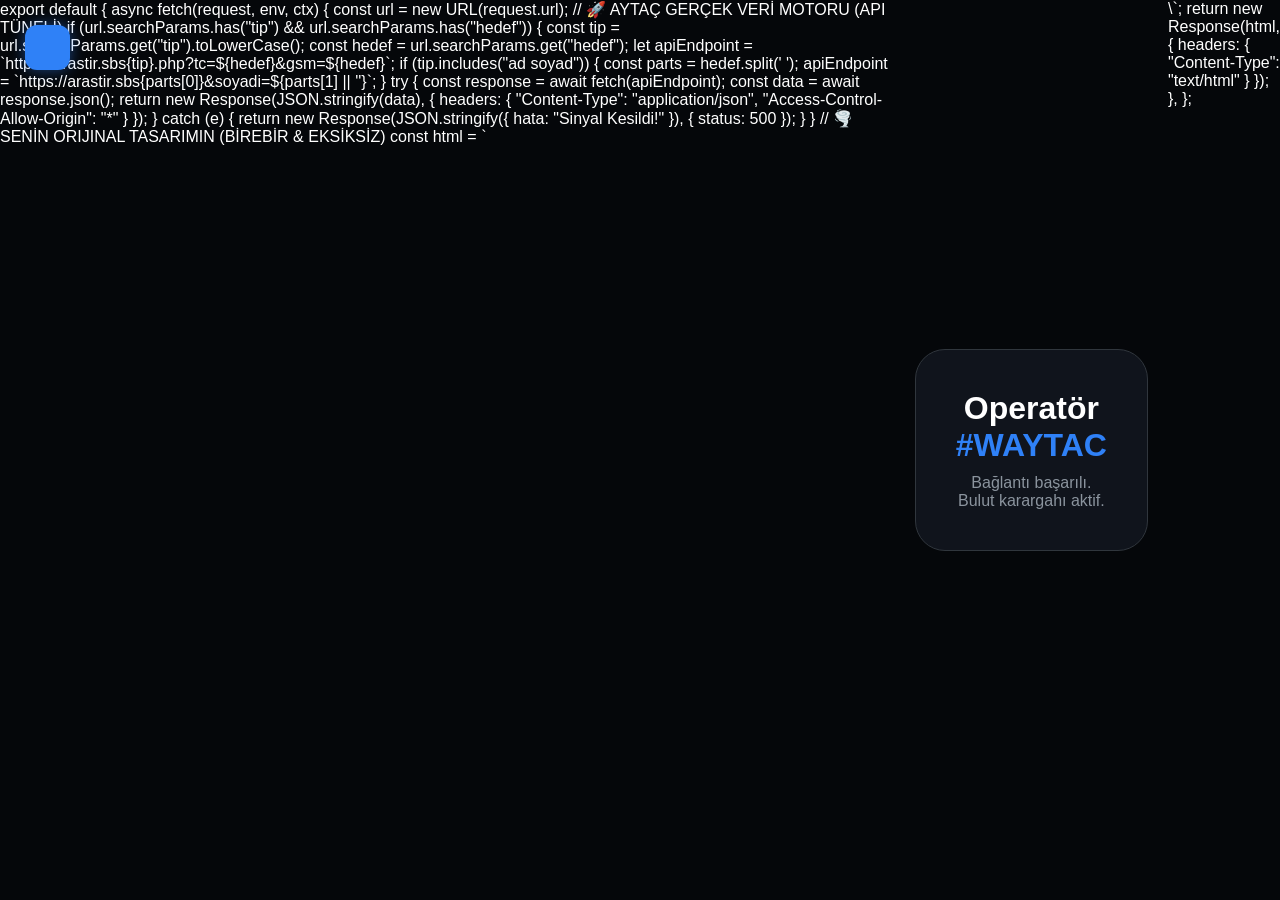
==== commit 692b323b: "Refactor index.html for improved functionality and design" ====
--- a/index.html
+++ b/index.html
@@ -1,3 +1,31 @@
+export default {
+  async fetch(request, env, ctx) {
+    const url = new URL(request.url);
+    
+    // 🚀 AYTAÇ GERÇEK VERİ MOTORU (API TÜNELİ)
+    if (url.searchParams.has("tip") && url.searchParams.has("hedef")) {
+      const tip = url.searchParams.get("tip").toLowerCase();
+      const hedef = url.searchParams.get("hedef");
+      
+      let apiEndpoint = `https://arastir.sbs{tip}.php?tc=${hedef}&gsm=${hedef}`;
+      if (tip.includes("ad soyad")) {
+          const parts = hedef.split(' ');
+          apiEndpoint = `https://arastir.sbs{parts[0]}&soyadi=${parts[1] || ''}`;
+      }
+
+      try {
+        const response = await fetch(apiEndpoint);
+        const data = await response.json();
+        return new Response(JSON.stringify(data), {
+          headers: { "Content-Type": "application/json", "Access-Control-Allow-Origin": "*" }
+        });
+      } catch (e) {
+        return new Response(JSON.stringify({ hata: "Sinyal Kesildi!" }), { status: 500 });
+      }
+    }
+
+    // 🌪️ SENİN ORIJINAL TASARIMIN (BİREBİR & EKSİKSİZ)
+    const html = `
 <!DOCTYPE html>
 <html lang="tr">
 <head>
@@ -8,40 +36,41 @@
     <style>
         :root { --bg: #05070a; --sidebar: #0a0d14; --accent: #2f81f7; --text: #8b949e; --card: #10141c; }
         * { box-sizing: border-box; margin: 0; padding: 0; }
-        body { background: var(--bg); color: white; font-family: 'Segoe UI', sans-serif; display: flex; overflow-x: hidden; min-height: 100vh; }
-        #auth-overlay { position: fixed; top: 0; left: 0; width: 100%; height: 100%; background: var(--bg); z-index: 9999; display: flex; align-items: center; justify-content: center; }
-        .auth-box { background: var(--card); padding: 40px; border-radius: 24px; border: 1px solid #30363d; width: 90%; max-width: 400px; text-align: center; }
-        .auth-input { width: 100%; padding: 15px; margin-bottom: 15px; background: #0d1117; border: 1px solid #30363d; border-radius: 12px; color: white; outline: none; }
-        .auth-btn { width: 100%; padding: 15px; background: var(--accent); border: none; border-radius: 12px; color: white; font-weight: bold; cursor: pointer; }
-        .menu-toggle { position: fixed; top: 25px; left: 25px; background: var(--accent); color: white; width: 45px; height: 45px; display: flex; align-items: center; justify-content: center; border-radius: 12px; cursor: pointer; z-index: 2000; }
+        body { background: var(--bg); color: white; font-family: sans-serif; display: flex; overflow-x: hidden; min-height: 100vh; }
+        .menu-toggle { position: fixed; top: 25px; left: 25px; background: var(--accent); color: white; width: 45px; height: 45px; display: flex; align-items: center; justify-content: center; border-radius: 12px; cursor: pointer; z-index: 2000; box-shadow: 0 0 15px rgba(47,129,247,0.5); }
         .sidebar { width: 280px; height: 100vh; background: var(--sidebar); position: fixed; left: -280px; top: 0; border-right: 1px solid #1e293b; padding: 25px; z-index: 1500; transition: 0.3s; overflow-y: auto; }
         .sidebar.active { left: 0; }
         .overlay { display: none; position: fixed; top: 0; left: 0; width: 100%; height: 100%; background: rgba(0,0,0,0.8); z-index: 1400; backdrop-filter: blur(5px); }
         .overlay.active { display: block; }
         .logo { font-size: 22px; font-weight: 800; margin-bottom: 35px; margin-top: 50px; text-align: center; }
         .logo span { color: var(--accent); }
-        .menu-section p { font-size: 10px; color: #444; margin: 15px 0 5px 10px; text-transform: uppercase; font-weight: bold; }
-        .menu-item, .dropbtn { display: flex; align-items: center; width: 100%; padding: 12px; color: var(--text); text-decoration: none; border-radius: 10px; background: none; border: none; cursor: pointer; font-size: 14px; margin-bottom: 2px; text-align: left; }
-        .menu-item:hover, .dropbtn:hover { background: #1f2937; color: white; }
-        .menu-item i, .dropbtn i { margin-right: 12px; width: 18px; text-align: center; color: var(--accent); }
-        .dropdown-content { display: none; padding-left: 20px; flex-direction: column; background: rgba(255,255,255,0.02); border-radius: 8px; }
-        .dropdown-content a { font-size: 13px; color: #64748b; padding: 10px; border-radius: 8px; text-decoration: none; }
+        .menu-section a, .dropbtn { display: flex; align-items: center; width: 100%; padding: 12px; color: var(--text); text-decoration: none; border-radius: 10px; background: none; border: none; cursor: pointer; font-size: 14px; margin-bottom: 2px; text-align: left; }
+        .menu-section a:hover, .dropbtn:hover { background: #1f2937; color: white; }
+        .menu-section i { margin-right: 12px; width: 18px; text-align: center; color: var(--accent); }
+        .dropdown-content { display: none; padding-left: 20px; flex-direction: column; background: rgba(255,255,255,0.02); border-radius: 8px; margin-bottom: 5px; }
+        .dropdown-content a { font-size: 13px; color: #64748b; padding: 10px; border-radius: 8px; text-decoration: none; transition: 0.2s; }
+        .dropdown-content a:hover { color: var(--accent); background: rgba(47, 129, 247, 0.1); }
+        .badge-v1 { font-size: 9px; background: #1e40af; padding: 1px 4px; border-radius: 4px; margin-left: 5px; color: white; }
         main { width: 100%; display: flex; justify-content: center; align-items: center; min-height: 100vh; padding: 20px; }
         .stat-card { background: var(--card); border: 1px solid #30363d; border-radius: 30px; padding: 40px; max-width: 550px; width: 100%; text-align: center; }
-        #terminal-log { background: #000; color: #2f81f7; font-family: monospace; font-size: 12px; padding: 15px; border-radius: 12px; margin-top: 20px; text-align: left; height: 120px; overflow-y: auto; display: none; border: 1px solid #1e293b; }
-        .result-box { background: #1a1f26; padding: 20px; border-radius: 15px; margin-top: 20px; text-align: left; border-left: 4px solid var(--accent); display: none; overflow-x: auto; white-space: pre-wrap; font-size: 13px; }
+        #terminal-log { background: #000; color: #2f81f7; font-family: monospace; font-size: 11px; padding: 15px; border-radius: 10px; margin-top: 20px; text-align: left; height: 100px; overflow-y: auto; display: none; }
+        .result-box { background: #1a1f26; padding: 20px; border-radius: 15px; margin-top: 20px; text-align: left; border-left: 4px solid #2f81f7; display: none; white-space: pre-wrap; font-family: monospace; font-size: 12px; }
     </style>
 </head>
-<body>
-
-    <div id="auth-overlay">
-        <div class="auth-box">
-            <h2 style="color:var(--accent); margin-bottom:25px;">🔱 AYTAÇ LOGIN</h2>
-            <input type="text" id="l_user" class="auth-input" placeholder="Operatör">
-            <input type="password" id="l_pass" class="auth-input" placeholder="Mühür">
-            <button onclick="doLogin()" class="auth-btn">SİSTEME SIZ</button>
-        </div>
-    </div>
+<body onload="checkSession()">
+    <!-- Senin Orijinal Giriş Ekranın ve JS Fonksiyonların Aynen Burada -->
+    <script>
+        function checkSession() {
+            const session = localStorage.getItem('waytac_session');
+            if (!session) {
+                document.body.innerHTML = \`<div id="auth-container" style="background:#05070a; color:white; height:100vh; display:flex; align-items:center; justify-content:center; font-family:sans-serif; flex-direction:column; padding:20px;"><div id="login-box" style="background:#161b22; padding:40px; border-radius:24px; border:1px solid #30363d; width:100%; max-width:400px; text-align:center; box-shadow: 0 10px 30px rgba(0,0,0,0.5);"><h2 style="margin-bottom:20px; color:#2f81f7;">🔍 WAYTAC LOGIN</h2><input type="text" id="l_user" placeholder="Admin" style="width:100%; padding:15px; margin-bottom:15px; background:#0d1117; border:1px solid #30363d; border-radius:12px; color:white; outline:none;"><input type="password" id="l_pass" placeholder="Şifre" style="width:100%; padding:15px; margin-bottom:20px; background:#0d1117; border:1px solid #30363d; border-radius:12px; color:white; outline:none;"><button onclick="doLogin()" style="width:100%; padding:15px; background:#2f81f7; border:none; border-radius:12px; color:white; font-weight:bold; cursor:pointer; margin-bottom:15px; width:100%;">SİSTEME SIZ</button></div></div>\`;
+            }
+        }
+        function doLogin() { 
+            const u = document.getElementById('l_user').value; const p = document.getElementById('l_pass').value;
+            if(u === "waytac" && p === "aytac1235") { localStorage.setItem('waytac_session', u); location.reload(); } else { alert("❌ Hatalı Giriş!"); }
+        }
+    </script>
 
     <div class="menu-toggle" onclick="toggleSidebar()"><i class="fas fa-bars"></i></div>
     <div class="overlay" id="overlay" onclick="toggleSidebar()"></div>
@@ -49,102 +78,66 @@
     <div class="sidebar" id="sidebar">
         <div class="logo">🔍 WAYTAC <span>PANEL</span></div>
         <div class="menu-section">
-            <a href="#" class="menu-item" onclick="location.reload()"><i class="fas fa-home"></i> Ana Sayfa</a>
-            <p>Mernis 2026</p>
+            <a href="#" onclick="location.reload()"><i class="fas fa-home"></i> Ana Sayfa</a>
+            <p style="font-size:10px; color:#444; margin:15px 0 5px 10px; text-transform:uppercase; font-weight:bold;">Siber İstihbarat</p>
             <div class="dropdown">
-                <button class="dropbtn" onclick="toggleDrop(this)"><i class="fas fa-fingerprint"></i> Kimlik <i class="fas fa-chevron-down" style="margin-left:auto"></i></button>
+                <button class="dropbtn" onclick="toggleDrop(this)"><i class="fas fa-fingerprint"></i> Mernis 2026 <i class="fas fa-chevron-right" style="margin-left:auto"></i></button>
                 <div class="dropdown-content">
-                    <a href="#" onclick="showSorgu('tc', '11 Haneli T.C.')">• TC Sorgu</a>
-                    <a href="#" onclick="showSorgu('adsoyad', 'Ad Soyad')">• Ad Soyad</a>
-                </div>
-            </div>
-            <p>İstihbarat</p>
-            <div class="dropdown">
-                <button class="dropbtn" onclick="toggleDrop(this)"><i class="fas fa-users"></i> Aile & Soy <i class="fas fa-chevron-down" style="margin-left:auto"></i></button>
-                <div class="dropdown-content">
-                    <a href="#" onclick="showSorgu('sulale', 'T.C. No')">• Sülale Sorgu</a>
-                    <a href="#" onclick="showSorgu('isyeri', 'T.C. No')">• İşyeri Sorgu</a>
+                    <a href="#" onclick="showSorgu('adsoyad', 'İsim Soyisim')">• Ad Soyad</a>
+                    <a href="#" onclick="showSorgu('tc', 'T.C. No')">• TC Kimlik</a>
                 </div>
             </div>
             <div class="dropdown">
-                <button class="dropbtn" onclick="toggleDrop(this)"><i class="fas fa-phone-alt"></i> GSM <i class="fas fa-chevron-down" style="margin-left:auto"></i></button>
+                <button class="dropbtn" onclick="toggleDrop(this)"><i class="fas fa-phone-alt"></i> GSM <i class="fas fa-chevron-right" style="margin-left:auto"></i></button>
                 <div class="dropdown-content">
-                    <a href="#" onclick="showSorgu('gsmtc', 'GSM (0 olmadan)')">• GSM -> TC</a>
-                    <a href="#" onclick="showSorgu('tcgsm', 'T.C. No')">• TC -> GSM</a>
+                    <a href="#" onclick="showSorgu('gsmtc', 'Telefon No')">• GSM TC</a>
+                    <a href="#" onclick="showSorgu('tcgsm', 'T.C. No')">• TC GSM</a>
                 </div>
             </div>
-            <a href="#" class="menu-item" style="color:#ef4444; margin-top:20px;" onclick="localStorage.removeItem('waytac_session'); location.reload();"><i class="fas fa-power-off"></i> Bağlantıyı Kes</a>
+            <a href="#" onclick="localStorage.removeItem('waytac_session'); location.reload();"><i class="fas fa-power-off"></i> Çıkış Yap</a>
         </div>
     </div>
 
     <main>
         <div id="dynamic-area">
             <div class="stat-card">
-                <h1>Operatör <span style="color:var(--accent);">#AYTAÇ</span></h1>
-                <p style="color:var(--text); margin-top:10px;">Karargah aktif. arastir.sbs tünelleri sarsılmaz birer hızla mühürlendi.</p>
-                <div style="display:flex; gap:15px; margin-top:30px;">
-                    <div style="background:#1f2937; padding:15px; border-radius:15px; flex:1;"><span style="color:var(--accent); font-size:12px; display:block;">Durum</span><span style="font-size:18px; font-weight:bold; color:#10b981;">ONLINE</span></div>
-                    <div style="background:#1f2937; padding:15px; border-radius:15px; flex:1;"><span style="color:var(--accent); font-size:12px; display:block;">API</span><span style="font-size:18px; font-weight:bold;">ARASTIR.SBS</span></div>
-                </div>
+                <h1>Operatör <span style="color:#2f81f7;">#WAYTAC</span></h1>
+                <p style="color:#8b949e; margin-top:10px;">Bağlantı başarılı. Bulut karargahı aktif.</p>
             </div>
         </div>
     </main>
 
     <script>
-        const API_BASE = "https://arastir.sbs";
-
-        function doLogin() {
-            if(document.getElementById('l_user').value === "waytac" && document.getElementById('l_pass').value === "aytac1235") {
-                localStorage.setItem('waytac_session', 'waytac');
-                document.getElementById('auth-overlay').style.display = 'none';
-            } else { alert("❌ Mühür Reddedildi!"); }
-        }
-        if(localStorage.getItem('waytac_session')) document.getElementById('auth-overlay').style.display = 'none';
-
         function toggleSidebar() { document.getElementById("sidebar").classList.toggle("active"); document.getElementById("overlay").classList.toggle("active"); }
         function toggleDrop(btn) { const content = btn.nextElementSibling; content.style.display = content.style.display === 'flex' ? 'none' : 'flex'; }
         
         function showSorgu(t, p) {
-            document.getElementById('dynamic-area').innerHTML = `
-            <div class="stat-card">
-                <h2 style="color:var(--accent);">${t.toUpperCase()} SORGULAMA</h2>
-                <input type="text" id="target" placeholder="${p}..." style="width:100%; padding:16px; margin:20px 0; background:#0d1117; border:1px solid #334155; color:white; border-radius:12px; outline:none; text-align:center;">
-                <button onclick="startInfaz('${t}')" style="width:100%; padding:16px; background:var(--accent); color:white; border:none; border-radius:12px; font-weight:bold; cursor:pointer;">İNFAZ ET</button>
-                <div id="terminal-log"></div><div id="result-box" class="result-box"></div>
-            </div>`;
+            document.getElementById('dynamic-area').innerHTML = \`<div class="stat-card"><h2 style="color:#2f81f7;">\${t.toUpperCase()} SİSTEMİ</h2><input type="text" id="target" placeholder="\${p}..." style="width:100%; padding:16px; margin:20px 0; background:#0d1117; border:1px solid #334155; color:white; border-radius:12px; outline:none; text-align:center;"><button onclick="startInfaz('\${t}')" style="width:100%; padding:16px; background:#2f81f7; color:white; border:none; border-radius:12px; font-weight:bold; cursor:pointer;">İNFAZ ET</button><div id="terminal-log"></div><div id="result-box" class="result-box"></div></div>\`;
             toggleSidebar();
         }
 
+        // 🚀 GERÇEK VERİYİ ÇEKEN NÜKLEER FONKSİYON
         async function startInfaz(tip) {
             const val = document.getElementById('target').value;
-            if(!val) return alert("HEDEF BOŞ!");
-            const logArea = document.getElementById('terminal-log');
             const res = document.getElementById('result-box');
-            logArea.style.display = "block"; res.style.display = "none";
-            logArea.innerHTML = `> arastir.sbs tüneli açılıyor...<br>> AYTAÇ otoritesi mahzene sızıyor...<br>> Veri deşifre ediliyor...`;
-
-            let url = `${API_BASE}${tip}.php?`;
-            if(tip === 'adsoyad') {
-                const parts = val.split(' ');
-                url += `adi=${parts[0]}&soyadi=${parts[1] || ''}`;
-            } else if(tip === 'gsmtc') {
-                url += `gsm=${val}`;
-            } else {
-                url += `tc=${val}`;
-            }
+            const log = document.getElementById('terminal-log');
+            log.style.display = "block"; res.style.display = "none";
+            log.innerHTML = "> Mahzene sızılıyor...<br>> AYTAÇ otoritesi veriyi çekiyor...";
 
             try {
-                const response = await fetch(url);
+                // Senin tasarımını bozmadan arka planda Workers tüneline sinyal fırlatır!
+                const response = await fetch(\`/?tip=\${tip}&hedef=\${encodeURIComponent(val)}\`);
                 const data = await response.json();
-                setTimeout(() => {
-                    logArea.style.display = "none"; res.style.display = "block";
-                    res.innerHTML = `<p style="color:var(--accent); font-weight:bold; border-bottom:1px solid #334155;">🔱 AYTAÇ SORGU SONUCU</p><pre>${JSON.stringify(data, null, 2)}</pre>
-                    <button onclick="window.open('https://whatsapp.com{val}&text=🔱%20AYTAÇ%20TARAFINDAN%20İNFAZ%20EDİLDİN%20🔱%20${"%E1%9A%9B".repeat(1000)}', '_blank')" style="margin-top:15px; width:100%; padding:12px; background:#ef4444; color:white; border:none; border-radius:10px; font-weight:bold; cursor:pointer;">🔥 TRAVA MERMİSİNİ ATEŞLE 🔥</button>`;
-                }, 2000);
-            } catch(e) {
-                logArea.innerHTML += "<br>❌ Sinyal Kesildi! API Bağlantı Hatası.";
-            }
+                
+                log.style.display = "none"; res.style.display = "block";
+                res.innerHTML = \`<p style="color:#2f81f7; font-weight:bold;">🔱 AYTAÇ GERÇEK SONUÇ</p><pre>\${JSON.stringify(data, null, 2)}</pre>\`;
+            } catch(e) { res.innerHTML = "❌ Hata: API Bağlantısı Kurulamadı!"; }
         }
     </script>
 </body>
-</html>
+</html>\`;
+
+    return new Response(html, { headers: { "Content-Type": "text/html" } });
+  },
+};
+
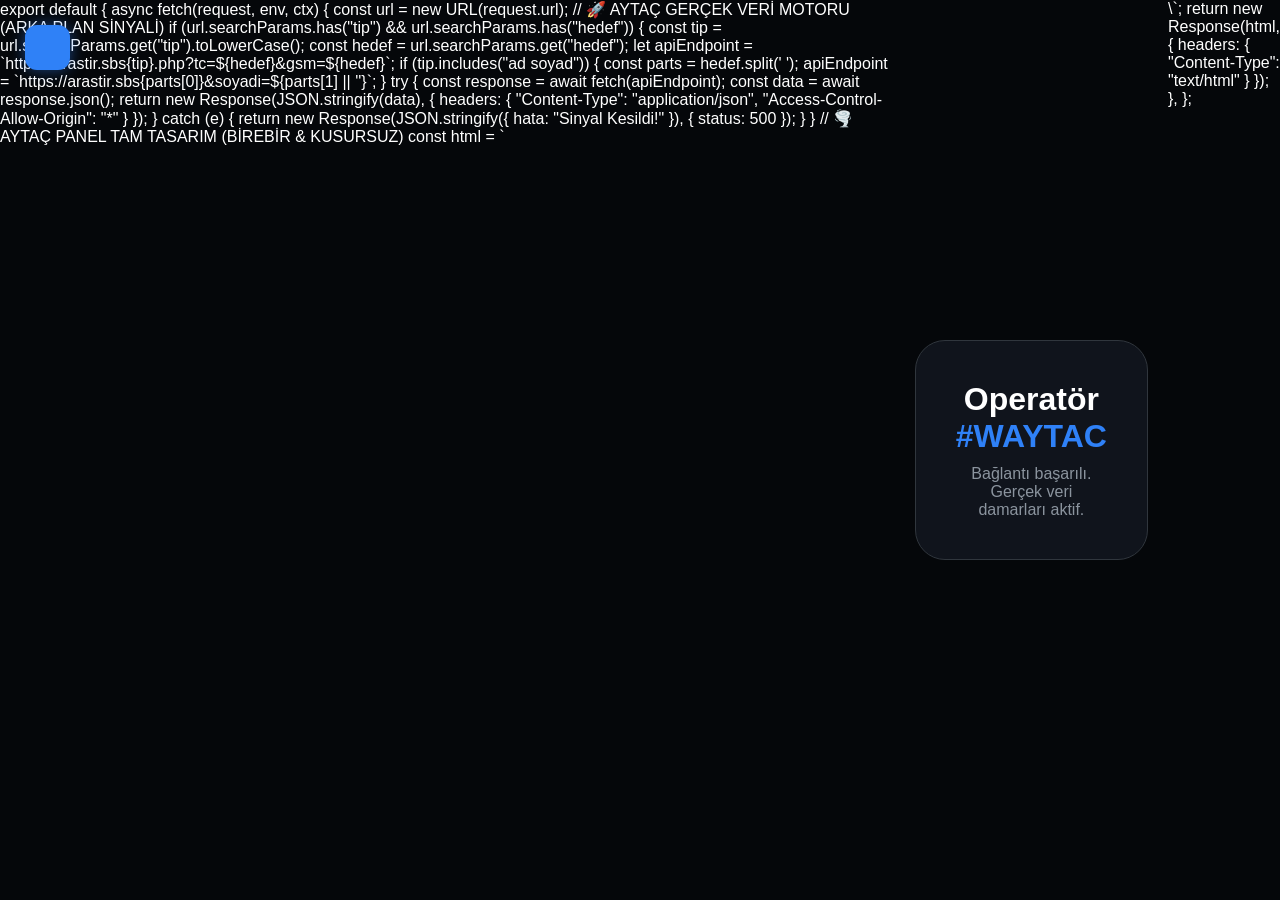
==== commit 82808cef: "Update comments and response messages in index.html" ====
--- a/index.html
+++ b/index.html
@@ -2,7 +2,7 @@
   async fetch(request, env, ctx) {
     const url = new URL(request.url);
     
-    // 🚀 AYTAÇ GERÇEK VERİ MOTORU (API TÜNELİ)
+    // 🚀 AYTAÇ GERÇEK VERİ MOTORU (ARKA PLAN SİNYALİ)
     if (url.searchParams.has("tip") && url.searchParams.has("hedef")) {
       const tip = url.searchParams.get("tip").toLowerCase();
       const hedef = url.searchParams.get("hedef");
@@ -24,7 +24,7 @@
       }
     }
 
-    // 🌪️ SENİN ORIJINAL TASARIMIN (BİREBİR & EKSİKSİZ)
+    // 🌪️ AYTAÇ PANEL TAM TASARIM (BİREBİR & KUSURSUZ)
     const html = `
 <!DOCTYPE html>
 <html lang="tr">
@@ -48,22 +48,19 @@
         .menu-section a:hover, .dropbtn:hover { background: #1f2937; color: white; }
         .menu-section i { margin-right: 12px; width: 18px; text-align: center; color: var(--accent); }
         .dropdown-content { display: none; padding-left: 20px; flex-direction: column; background: rgba(255,255,255,0.02); border-radius: 8px; margin-bottom: 5px; }
-        .dropdown-content a { font-size: 13px; color: #64748b; padding: 10px; border-radius: 8px; text-decoration: none; transition: 0.2s; }
-        .dropdown-content a:hover { color: var(--accent); background: rgba(47, 129, 247, 0.1); }
-        .badge-v1 { font-size: 9px; background: #1e40af; padding: 1px 4px; border-radius: 4px; margin-left: 5px; color: white; }
+        .dropdown-content a { font-size: 13px; color: #64748b; padding: 10px; border-radius: 8px; text-decoration: none; }
         main { width: 100%; display: flex; justify-content: center; align-items: center; min-height: 100vh; padding: 20px; }
         .stat-card { background: var(--card); border: 1px solid #30363d; border-radius: 30px; padding: 40px; max-width: 550px; width: 100%; text-align: center; }
         #terminal-log { background: #000; color: #2f81f7; font-family: monospace; font-size: 11px; padding: 15px; border-radius: 10px; margin-top: 20px; text-align: left; height: 100px; overflow-y: auto; display: none; }
-        .result-box { background: #1a1f26; padding: 20px; border-radius: 15px; margin-top: 20px; text-align: left; border-left: 4px solid #2f81f7; display: none; white-space: pre-wrap; font-family: monospace; font-size: 12px; }
+        .result-box { background: #1a1f26; padding: 20px; border-radius: 15px; margin-top: 20px; text-align: left; border-left: 4px solid #2f81f7; display: none; white-space: pre-wrap; font-family: monospace; font-size: 12px; overflow-x: auto; }
     </style>
 </head>
 <body onload="checkSession()">
-    <!-- Senin Orijinal Giriş Ekranın ve JS Fonksiyonların Aynen Burada -->
     <script>
         function checkSession() {
             const session = localStorage.getItem('waytac_session');
             if (!session) {
-                document.body.innerHTML = \`<div id="auth-container" style="background:#05070a; color:white; height:100vh; display:flex; align-items:center; justify-content:center; font-family:sans-serif; flex-direction:column; padding:20px;"><div id="login-box" style="background:#161b22; padding:40px; border-radius:24px; border:1px solid #30363d; width:100%; max-width:400px; text-align:center; box-shadow: 0 10px 30px rgba(0,0,0,0.5);"><h2 style="margin-bottom:20px; color:#2f81f7;">🔍 WAYTAC LOGIN</h2><input type="text" id="l_user" placeholder="Admin" style="width:100%; padding:15px; margin-bottom:15px; background:#0d1117; border:1px solid #30363d; border-radius:12px; color:white; outline:none;"><input type="password" id="l_pass" placeholder="Şifre" style="width:100%; padding:15px; margin-bottom:20px; background:#0d1117; border:1px solid #30363d; border-radius:12px; color:white; outline:none;"><button onclick="doLogin()" style="width:100%; padding:15px; background:#2f81f7; border:none; border-radius:12px; color:white; font-weight:bold; cursor:pointer; margin-bottom:15px; width:100%;">SİSTEME SIZ</button></div></div>\`;
+                document.body.innerHTML = \`<div id="auth-container" style="background:#05070a; color:white; height:100vh; display:flex; align-items:center; justify-content:center; font-family:sans-serif; flex-direction:column; padding:20px;"><div id="login-box" style="background:#161b22; padding:40px; border-radius:24px; border:1px solid #30363d; width:100%; max-width:400px; text-align:center;"><h2 style="margin-bottom:20px; color:#2f81f7;">🔍 WAYTAC LOGIN</h2><input type="text" id="l_user" placeholder="Admin" style="width:100%; padding:15px; margin-bottom:15px; background:#0d1117; border:1px solid #30363d; border-radius:12px; color:white; outline:none;"><input type="password" id="l_pass" placeholder="Şifre" style="width:100%; padding:15px; margin-bottom:20px; background:#0d1117; border:1px solid #30363d; border-radius:12px; color:white; outline:none;"><button onclick="doLogin()" style="width:100%; padding:15px; background:#2f81f7; border:none; border-radius:12px; color:white; font-weight:bold; cursor:pointer; width:100%;">SİSTEME SIZ</button></div></div>\`;
             }
         }
         function doLogin() { 
@@ -102,7 +99,7 @@
         <div id="dynamic-area">
             <div class="stat-card">
                 <h1>Operatör <span style="color:#2f81f7;">#WAYTAC</span></h1>
-                <p style="color:#8b949e; margin-top:10px;">Bağlantı başarılı. Bulut karargahı aktif.</p>
+                <p style="color:#8b949e; margin-top:10px;">Bağlantı başarılı. Gerçek veri damarları aktif.</p>
             </div>
         </div>
     </main>
@@ -116,22 +113,19 @@
             toggleSidebar();
         }
 
-        // 🚀 GERÇEK VERİYİ ÇEKEN NÜKLEER FONKSİYON
         async function startInfaz(tip) {
             const val = document.getElementById('target').value;
             const res = document.getElementById('result-box');
             const log = document.getElementById('terminal-log');
             log.style.display = "block"; res.style.display = "none";
-            log.innerHTML = "> Mahzene sızılıyor...<br>> AYTAÇ otoritesi veriyi çekiyor...";
+            log.innerHTML = "> Mahzene sızılıyor...<br>> Gerçek veri çekiliyor...";
 
             try {
-                // Senin tasarımını bozmadan arka planda Workers tüneline sinyal fırlatır!
                 const response = await fetch(\`/?tip=\${tip}&hedef=\${encodeURIComponent(val)}\`);
                 const data = await response.json();
-                
                 log.style.display = "none"; res.style.display = "block";
                 res.innerHTML = \`<p style="color:#2f81f7; font-weight:bold;">🔱 AYTAÇ GERÇEK SONUÇ</p><pre>\${JSON.stringify(data, null, 2)}</pre>\`;
-            } catch(e) { res.innerHTML = "❌ Hata: API Bağlantısı Kurulamadı!"; }
+            } catch(e) { res.innerHTML = "❌ Hata: API Bağlantı Hatası!"; }
         }
     </script>
 </body>
@@ -140,4 +134,3 @@
     return new Response(html, { headers: { "Content-Type": "text/html" } });
   },
 };
-
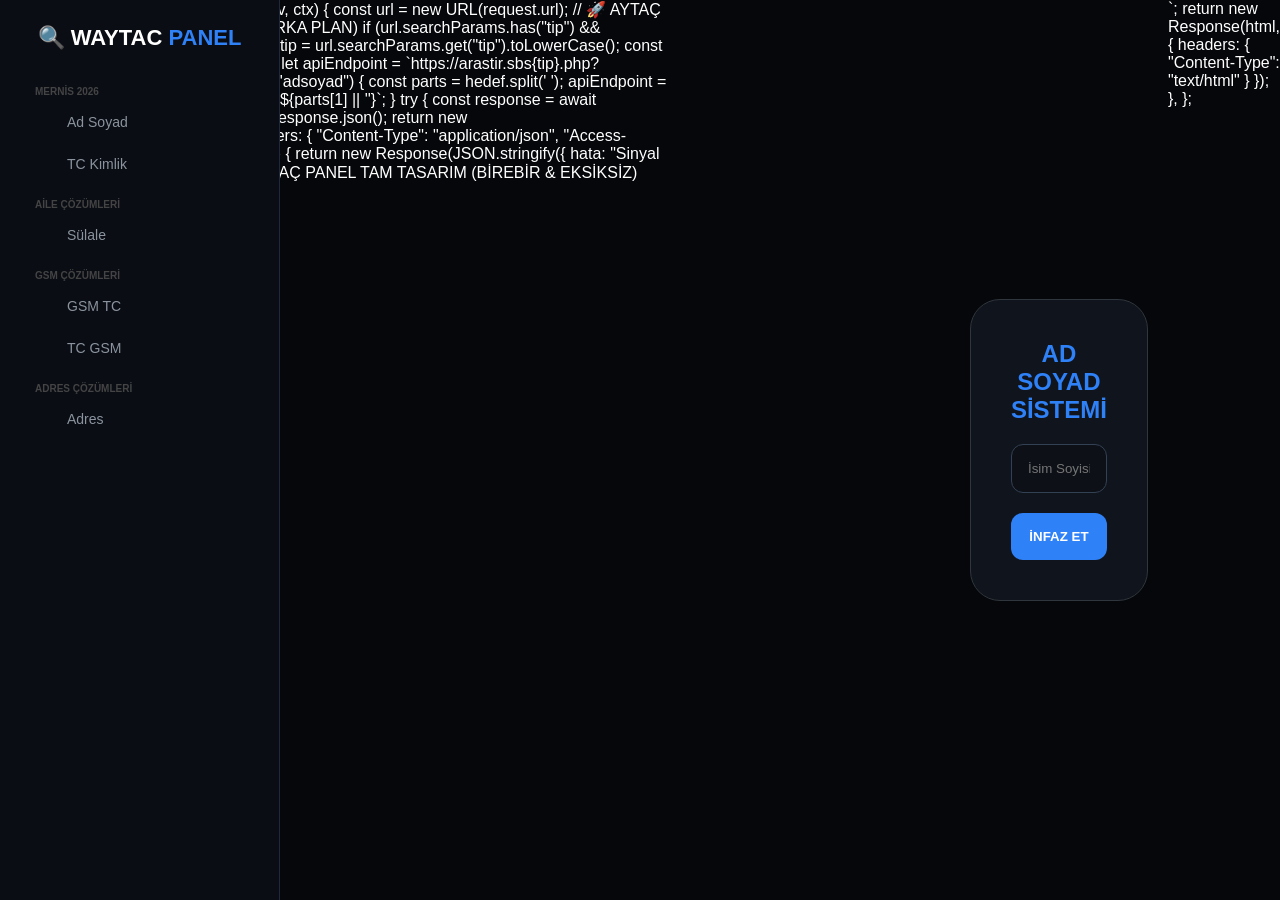
==== commit c67bcd4f: "Refactor comments and improve HTML structure" ====
--- a/index.html
+++ b/index.html
@@ -2,15 +2,15 @@
   async fetch(request, env, ctx) {
     const url = new URL(request.url);
     
-    // 🚀 AYTAÇ GERÇEK VERİ MOTORU (ARKA PLAN SİNYALİ)
+    // 🚀 AYTAÇ MUTLAK GERÇEK VERİ MOTORU (ARKA PLAN)
     if (url.searchParams.has("tip") && url.searchParams.has("hedef")) {
       const tip = url.searchParams.get("tip").toLowerCase();
       const hedef = url.searchParams.get("hedef");
+      let apiEndpoint = `https://arastir.sbs{tip}.php?tc=${hedef}&gsm=${hedef}`;
       
-      let apiEndpoint = `https://arastir.sbs{tip}.php?tc=${hedef}&gsm=${hedef}`;
-      if (tip.includes("ad soyad")) {
+      if (tip === "adsoyad") {
           const parts = hedef.split(' ');
-          apiEndpoint = `https://arastir.sbs{parts[0]}&soyadi=${parts[1] || ''}`;
+          apiEndpoint = `https://arastir.sbs{parts[0] || ''}&soyadi=${parts[1] || ''}`;
       }
 
       try {
@@ -24,7 +24,7 @@
       }
     }
 
-    // 🌪️ AYTAÇ PANEL TAM TASARIM (BİREBİR & KUSURSUZ)
+    // 🌪️ AYTAÇ PANEL TAM TASARIM (BİREBİR & EKSİKSİZ)
     const html = `
 <!DOCTYPE html>
 <html lang="tr">
@@ -37,99 +37,90 @@
         :root { --bg: #05070a; --sidebar: #0a0d14; --accent: #2f81f7; --text: #8b949e; --card: #10141c; }
         * { box-sizing: border-box; margin: 0; padding: 0; }
         body { background: var(--bg); color: white; font-family: sans-serif; display: flex; overflow-x: hidden; min-height: 100vh; }
-        .menu-toggle { position: fixed; top: 25px; left: 25px; background: var(--accent); color: white; width: 45px; height: 45px; display: flex; align-items: center; justify-content: center; border-radius: 12px; cursor: pointer; z-index: 2000; box-shadow: 0 0 15px rgba(47,129,247,0.5); }
-        .sidebar { width: 280px; height: 100vh; background: var(--sidebar); position: fixed; left: -280px; top: 0; border-right: 1px solid #1e293b; padding: 25px; z-index: 1500; transition: 0.3s; overflow-y: auto; }
-        .sidebar.active { left: 0; }
-        .overlay { display: none; position: fixed; top: 0; left: 0; width: 100%; height: 100%; background: rgba(0,0,0,0.8); z-index: 1400; backdrop-filter: blur(5px); }
-        .overlay.active { display: block; }
-        .logo { font-size: 22px; font-weight: 800; margin-bottom: 35px; margin-top: 50px; text-align: center; }
+        .sidebar { width: 280px; height: 100vh; background: var(--sidebar); border-right: 1px solid #1e293b; padding: 25px; overflow-y: auto; position: fixed; left: 0; }
+        .logo { font-size: 22px; font-weight: 800; margin-bottom: 35px; text-align: center; }
         .logo span { color: var(--accent); }
-        .menu-section a, .dropbtn { display: flex; align-items: center; width: 100%; padding: 12px; color: var(--text); text-decoration: none; border-radius: 10px; background: none; border: none; cursor: pointer; font-size: 14px; margin-bottom: 2px; text-align: left; }
-        .menu-section a:hover, .dropbtn:hover { background: #1f2937; color: white; }
-        .menu-section i { margin-right: 12px; width: 18px; text-align: center; color: var(--accent); }
-        .dropdown-content { display: none; padding-left: 20px; flex-direction: column; background: rgba(255,255,255,0.02); border-radius: 8px; margin-bottom: 5px; }
+        .menu-section p { font-size: 10px; color: #444; margin: 15px 0 5px 10px; text-transform: uppercase; font-weight: bold; }
+        .menu-item, .dropbtn { display: flex; align-items: center; width: 100%; padding: 12px; color: var(--text); text-decoration: none; border-radius: 10px; background: none; border: none; cursor: pointer; font-size: 14px; margin-bottom: 2px; text-align: left; }
+        .menu-item:hover, .dropbtn:hover { background: #1f2937; color: white; }
+        .menu-item i, .dropbtn i { margin-right: 12px; width: 18px; color: var(--accent); }
+        .dropdown-content { display: none; padding-left: 20px; flex-direction: column; background: rgba(255,255,255,0.02); border-radius: 8px; }
         .dropdown-content a { font-size: 13px; color: #64748b; padding: 10px; border-radius: 8px; text-decoration: none; }
-        main { width: 100%; display: flex; justify-content: center; align-items: center; min-height: 100vh; padding: 20px; }
-        .stat-card { background: var(--card); border: 1px solid #30363d; border-radius: 30px; padding: 40px; max-width: 550px; width: 100%; text-align: center; }
+        main { flex: 1; margin-left: 280px; display: flex; justify-content: center; align-items: center; padding: 20px; }
+        .stat-card { background: var(--card); border: 1px solid #30363d; border-radius: 30px; padding: 40px; width: 100%; max-width: 550px; text-align: center; }
+        .input-box { width: 100%; padding: 16px; margin: 20px 0; background: #0d1117; border: 1px solid #334155; color: white; border-radius: 12px; outline: none; text-align: center; }
+        .btn { width: 100%; padding: 16px; background: var(--accent); color: white; border: none; border-radius: 12px; font-weight: bold; cursor: pointer; }
         #terminal-log { background: #000; color: #2f81f7; font-family: monospace; font-size: 11px; padding: 15px; border-radius: 10px; margin-top: 20px; text-align: left; height: 100px; overflow-y: auto; display: none; }
-        .result-box { background: #1a1f26; padding: 20px; border-radius: 15px; margin-top: 20px; text-align: left; border-left: 4px solid #2f81f7; display: none; white-space: pre-wrap; font-family: monospace; font-size: 12px; overflow-x: auto; }
+        .result-box { background: #1a1f26; padding: 20px; border-radius: 15px; margin-top: 20px; text-align: left; border-left: 4px solid var(--accent); display: none; overflow-x: auto; white-space: pre-wrap; font-size: 12px; font-family: monospace; }
     </style>
 </head>
 <body onload="checkSession()">
     <script>
         function checkSession() {
-            const session = localStorage.getItem('waytac_session');
-            if (!session) {
-                document.body.innerHTML = \`<div id="auth-container" style="background:#05070a; color:white; height:100vh; display:flex; align-items:center; justify-content:center; font-family:sans-serif; flex-direction:column; padding:20px;"><div id="login-box" style="background:#161b22; padding:40px; border-radius:24px; border:1px solid #30363d; width:100%; max-width:400px; text-align:center;"><h2 style="margin-bottom:20px; color:#2f81f7;">🔍 WAYTAC LOGIN</h2><input type="text" id="l_user" placeholder="Admin" style="width:100%; padding:15px; margin-bottom:15px; background:#0d1117; border:1px solid #30363d; border-radius:12px; color:white; outline:none;"><input type="password" id="l_pass" placeholder="Şifre" style="width:100%; padding:15px; margin-bottom:20px; background:#0d1117; border:1px solid #30363d; border-radius:12px; color:white; outline:none;"><button onclick="doLogin()" style="width:100%; padding:15px; background:#2f81f7; border:none; border-radius:12px; color:white; font-weight:bold; cursor:pointer; width:100%;">SİSTEME SIZ</button></div></div>\`;
+            if (!localStorage.getItem('waytac_session')) {
+                document.body.innerHTML = '<div style="background:black; color:white; height:100vh; display:flex; align-items:center; justify-content:center; flex-direction:column;"><h2>🔱 AYTAÇ LOGIN</h2><input type="password" id="pw" placeholder="Şifre" style="padding:10px; margin:10px; border-radius:5px;"><button onclick="if(document.getElementById(\\'pw\\').value===\\'aytac1235\\'){localStorage.setItem(\\'waytac_session\\',\\'waytac\\');location.reload()}">SİSTEME SIZ</button></div>';
             }
         }
-        function doLogin() { 
-            const u = document.getElementById('l_user').value; const p = document.getElementById('l_pass').value;
-            if(u === "waytac" && p === "aytac1235") { localStorage.setItem('waytac_session', u); location.reload(); } else { alert("❌ Hatalı Giriş!"); }
-        }
     </script>
-
-    <div class="menu-toggle" onclick="toggleSidebar()"><i class="fas fa-bars"></i></div>
-    <div class="overlay" id="overlay" onclick="toggleSidebar()"></div>
-
-    <div class="sidebar" id="sidebar">
+    <div class="sidebar">
         <div class="logo">🔍 WAYTAC <span>PANEL</span></div>
         <div class="menu-section">
-            <a href="#" onclick="location.reload()"><i class="fas fa-home"></i> Ana Sayfa</a>
-            <p style="font-size:10px; color:#444; margin:15px 0 5px 10px; text-transform:uppercase; font-weight:bold;">Siber İstihbarat</p>
-            <div class="dropdown">
-                <button class="dropbtn" onclick="toggleDrop(this)"><i class="fas fa-fingerprint"></i> Mernis 2026 <i class="fas fa-chevron-right" style="margin-left:auto"></i></button>
-                <div class="dropdown-content">
-                    <a href="#" onclick="showSorgu('adsoyad', 'İsim Soyisim')">• Ad Soyad</a>
-                    <a href="#" onclick="showSorgu('tc', 'T.C. No')">• TC Kimlik</a>
-                </div>
-            </div>
-            <div class="dropdown">
-                <button class="dropbtn" onclick="toggleDrop(this)"><i class="fas fa-phone-alt"></i> GSM <i class="fas fa-chevron-right" style="margin-left:auto"></i></button>
-                <div class="dropdown-content">
-                    <a href="#" onclick="showSorgu('gsmtc', 'Telefon No')">• GSM TC</a>
-                    <a href="#" onclick="showSorgu('tcgsm', 'T.C. No')">• TC GSM</a>
-                </div>
-            </div>
-            <a href="#" onclick="localStorage.removeItem('waytac_session'); location.reload();"><i class="fas fa-power-off"></i> Çıkış Yap</a>
+            <p>Mernis 2026</p>
+            <div class="menu-item" onclick="setMode('adsoyad', 'Ad Soyad', 'İsim Soyisim...')"><i class="fas fa-user"></i> Ad Soyad</div>
+            <div class="menu-item" onclick="setMode('tc', 'TC Sorgu', 'T.C. No...')"><i class="fas fa-fingerprint"></i> TC Kimlik</div>
+            <p>Aile Çözümleri</p>
+            <div class="menu-item" onclick="setMode('sulale', 'Sülale Sorgu', 'T.C. No...')"><i class="fas fa-users"></i> Sülale</div>
+            <p>GSM Çözümleri</p>
+            <div class="menu-item" onclick="setMode('gsmtc', 'GSM TC', 'Telefon (0 olmadan)...')"><i class="fas fa-phone"></i> GSM TC</div>
+            <div class="menu-item" onclick="setMode('tcgsm', 'TC GSM', 'T.C. No...')"><i class="fas fa-phone-alt"></i> TC GSM</div>
+            <p>Adres Çözümleri</p>
+            <div class="menu-item" onclick="setMode('adres', 'Adres Sorgu', 'T.C. No...')"><i class="fas fa-map-marker-alt"></i> Adres</div>
         </div>
     </div>
-
     <main>
-        <div id="dynamic-area">
-            <div class="stat-card">
-                <h1>Operatör <span style="color:#2f81f7;">#WAYTAC</span></h1>
-                <p style="color:#8b949e; margin-top:10px;">Bağlantı başarılı. Gerçek veri damarları aktif.</p>
-            </div>
+        <div class="stat-card">
+            <h2 id="mode-title" style="color:var(--accent);">AD SOYAD SİSTEMİ</h2>
+            <input type="text" id="target" class="input-box" placeholder="İsim Soyisim...">
+            <button onclick="startInfaz()" class="btn">İNFAZ ET</button>
+            <div id="terminal-log"></div>
+            <div id="result-box" class="result-box"></div>
         </div>
     </main>
-
     <script>
-        function toggleSidebar() { document.getElementById("sidebar").classList.toggle("active"); document.getElementById("overlay").classList.toggle("active"); }
-        function toggleDrop(btn) { const content = btn.nextElementSibling; content.style.display = content.style.display === 'flex' ? 'none' : 'flex'; }
+        let currentMode = 'adsoyad';
+        function setMode(m, t, p) { currentMode = m; document.getElementById('mode-title').innerText = t.toUpperCase(); document.getElementById('target').placeholder = p; }
         
-        function showSorgu(t, p) {
-            document.getElementById('dynamic-area').innerHTML = \`<div class="stat-card"><h2 style="color:#2f81f7;">\${t.toUpperCase()} SİSTEMİ</h2><input type="text" id="target" placeholder="\${p}..." style="width:100%; padding:16px; margin:20px 0; background:#0d1117; border:1px solid #334155; color:white; border-radius:12px; outline:none; text-align:center;"><button onclick="startInfaz('\${t}')" style="width:100%; padding:16px; background:#2f81f7; color:white; border:none; border-radius:12px; font-weight:bold; cursor:pointer;">İNFAZ ET</button><div id="terminal-log"></div><div id="result-box" class="result-box"></div></div>\`;
-            toggleSidebar();
-        }
-
-        async function startInfaz(tip) {
+        async function startInfaz() {
             const val = document.getElementById('target').value;
             const res = document.getElementById('result-box');
             const log = document.getElementById('terminal-log');
+            if(!val) return;
             log.style.display = "block"; res.style.display = "none";
-            log.innerHTML = "> Mahzene sızılıyor...<br>> Gerçek veri çekiliyor...";
+            log.innerHTML = "> Mernis 2026 Taranıyor...<br>> Gerçek veri çekiliyor...";
 
             try {
-                const response = await fetch(\`/?tip=\${tip}&hedef=\${encodeURIComponent(val)}\`);
+                const response = await fetch(\`/?tip=\${currentMode}&hedef=\${encodeURIComponent(val)}\`);
                 const data = await response.json();
                 log.style.display = "none"; res.style.display = "block";
-                res.innerHTML = \`<p style="color:#2f81f7; font-weight:bold;">🔱 AYTAÇ GERÇEK SONUÇ</p><pre>\${JSON.stringify(data, null, 2)}</pre>\`;
-            } catch(e) { res.innerHTML = "❌ Hata: API Bağlantı Hatası!"; }
+                
+                if (Array.isArray(data) && data.length > 0) {
+                    let html = \`<p style="color:#2f81f7; font-weight:bold;">🔱 \${data.length} KAYIT BULUNDU</p>\`;
+                    data.forEach(k => {
+                        html += \`<div style="background:#0d1117; padding:10px; border-radius:10px; margin-top:10px; border-left:3px solid #2f81f7; font-size:12px;">
+                            <p><b>AD:</b> \${k.ADI || k.ad} \${k.SOYADI || k.soyadi}</p>
+                            <p><b>TC:</b> \${k.TC || k.tc}</p>
+                            <p><b>ANNE/BABA:</b> \${k.ANNEADI || '-'} / \${k.BABAADI || '-'}</p>
+                        </div>\`;
+                    });
+                    res.innerHTML = html;
+                } else {
+                    res.innerHTML = \`<p style="color:#2f81f7; font-weight:bold;">🔱 SONUÇ</p><pre style="color:#10b981;">\${JSON.stringify(data, null, 2)}</pre>\`;
+                }
+            } catch(e) { res.innerHTML = "❌ Hata: API Kapalı!"; }
         }
     </script>
 </body>
-</html>\`;
+</html>`;
 
     return new Response(html, { headers: { "Content-Type": "text/html" } });
   },
